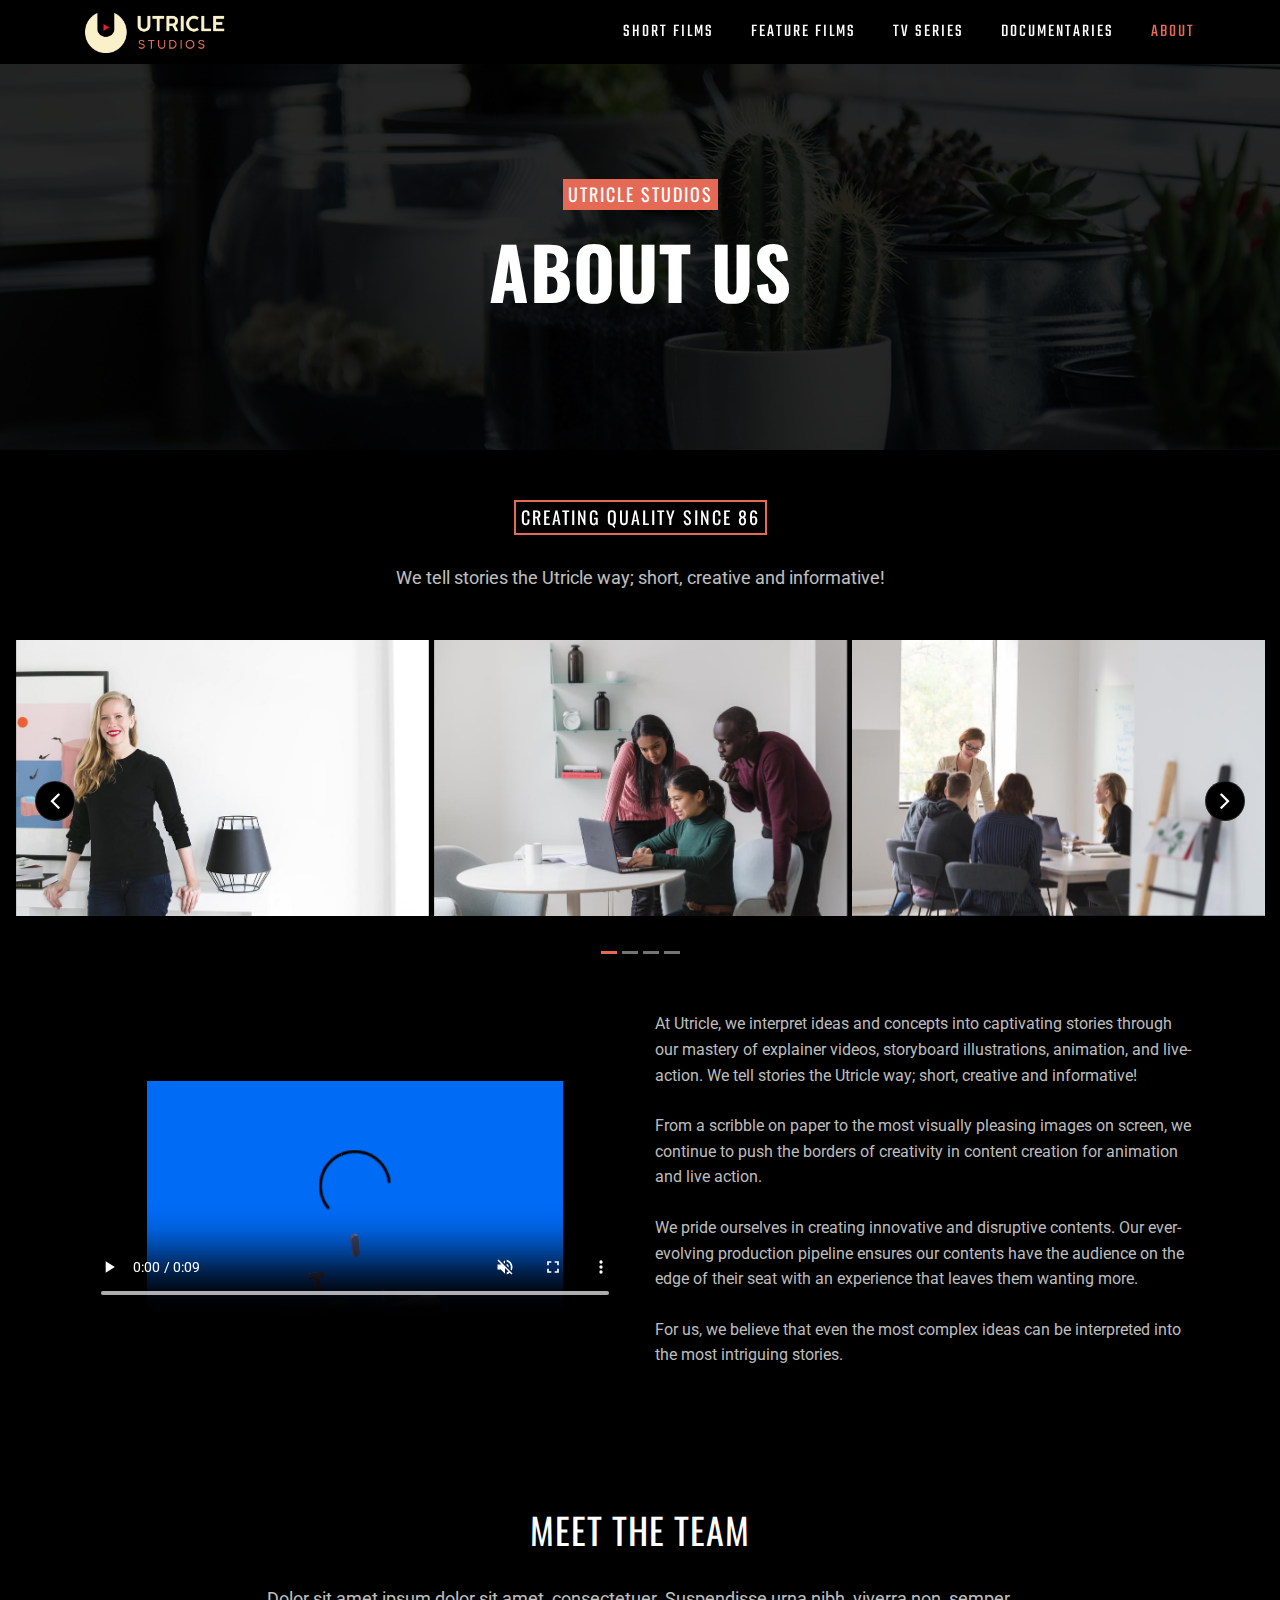
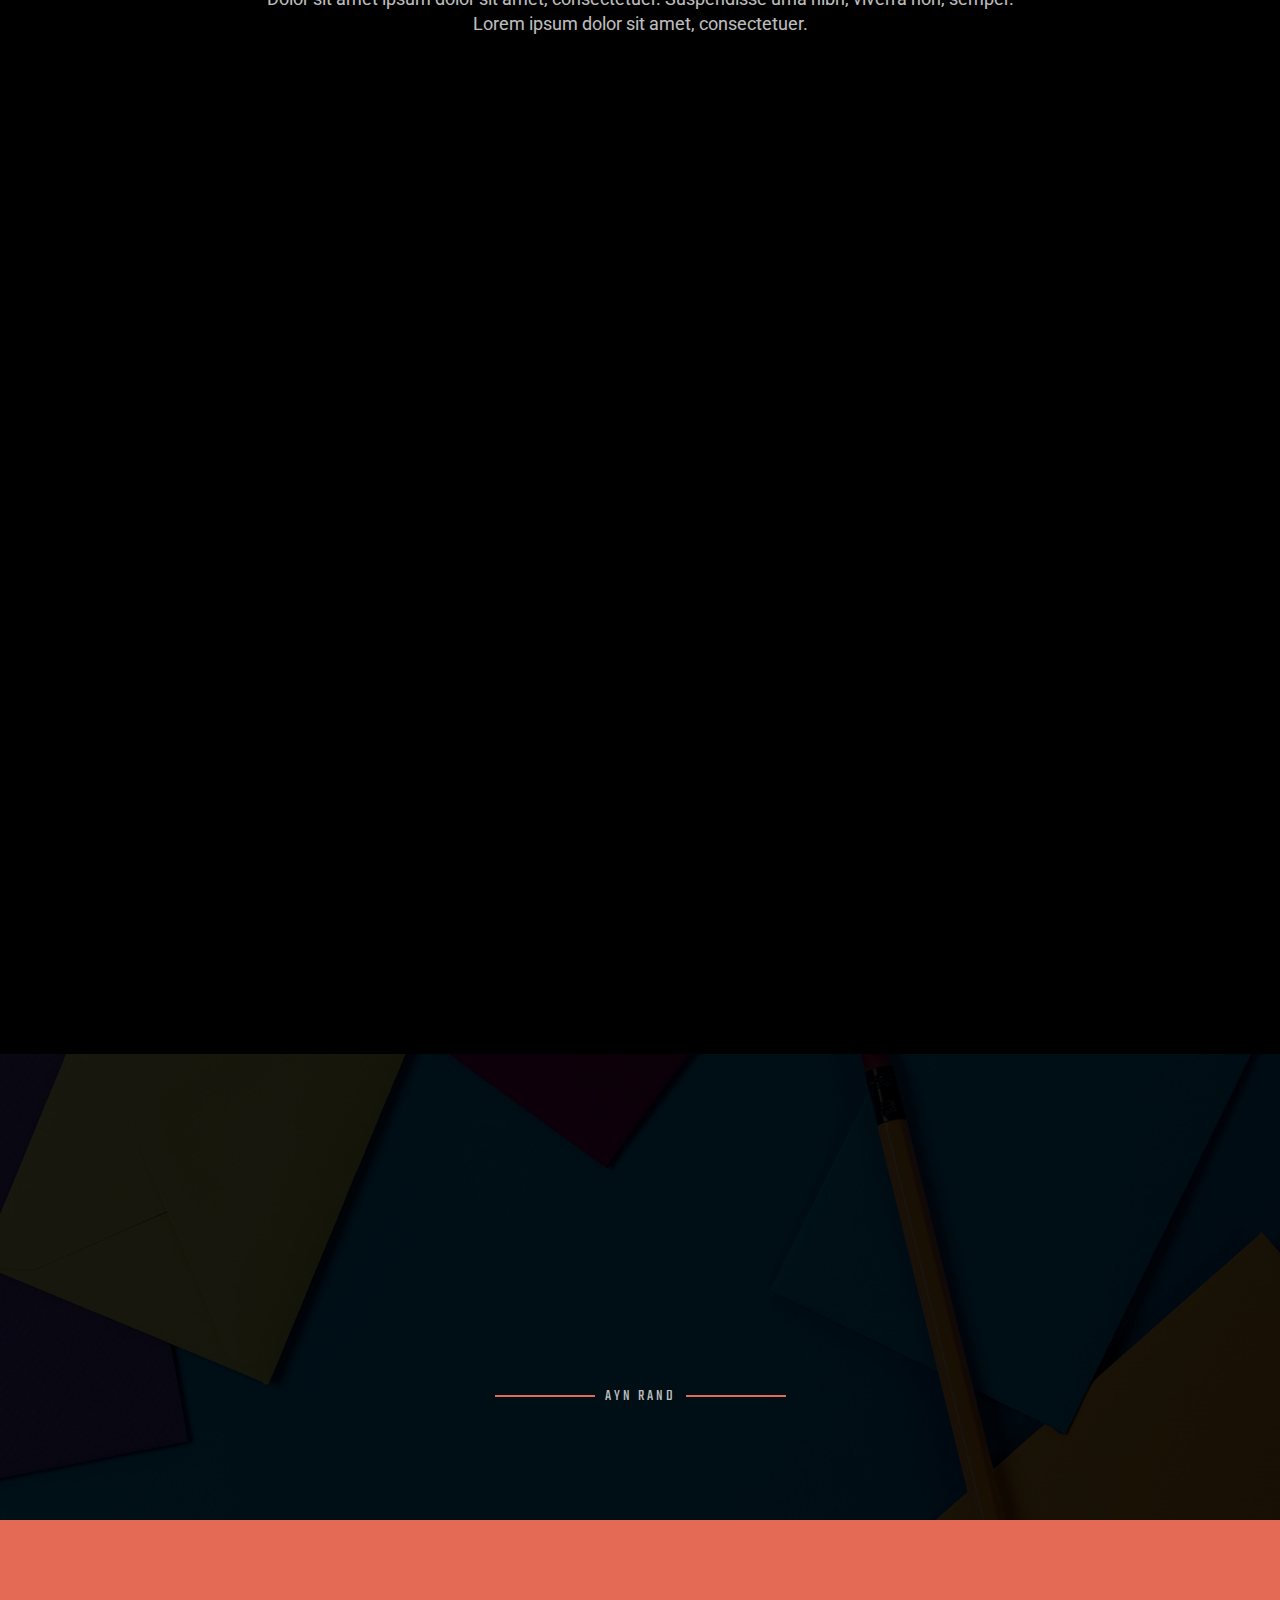
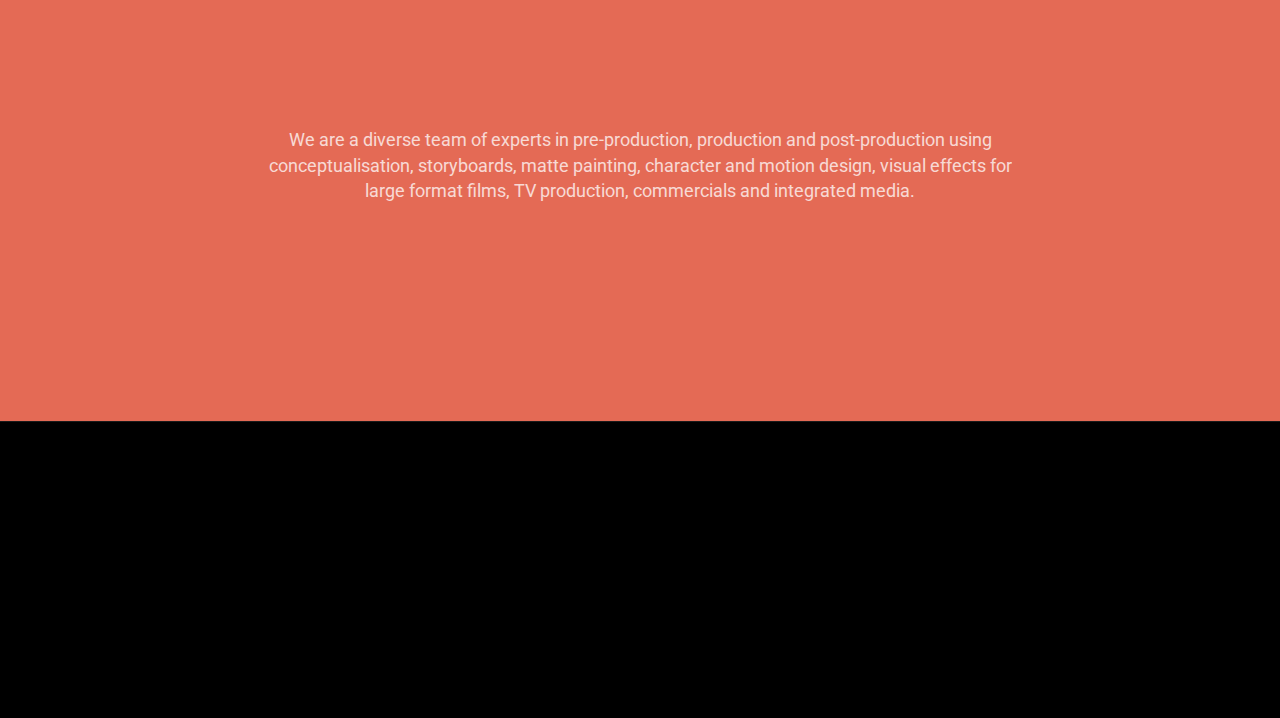
==== about.html @ 9102f941 "first commit" ====
<!DOCTYPE html>
<html lang="en-US">


<head>
<meta charset="utf-8">
<meta http-equiv="X-UA-Compatible" content="IE=edge">
<meta name="viewport" content="width=device-width, initial-scale=1.0, maximum-scale=1">
<!-- Website Title
    ======================================= -->
<title>Utricle - Animation Studios</title>
<meta name="description" content="Premium HTML5 template by Go Themes."/>
<meta name="keywords" content=""/>
<meta name="author" content="humans.html">
<link rel="shortcut icon" href="favicon.html" type="image/x-icon"/>
<!-- Noyre Fonts -->
<link href="https://fonts.googleapis.com/css?family=Roboto|Oswald:300,400,700|Teko:400,600" rel="stylesheet">
<!-- Noyre CSS -->
<link rel="stylesheet" href="bootstrap/css/bootstrap.min.css">
<link rel="stylesheet" href="assets/css/gt.min.css">
<link rel="stylesheet" href="assets/css/site.min.css">
<link rel="stylesheet" href="assets/css/responsive.min.css">
<link id="color-scheme" rel="stylesheet" href="assets/css/color-pink.css">
<link rel="stylesheet" href="assets/css/font-awesome.min.css">
<link rel="stylesheet" href="css/stylee.css">
<!-- Global site tag (gtag.js) - Google Analytics -->
<script async src="https://www.googletagmanager.com/gtag/js?id=UA-134253359-1"></script>
<script>
  window.dataLayer = window.dataLayer || [];
  function gtag(){dataLayer.push(arguments);}
  gtag('js', new Date());

  gtag('config', 'UA-134253359-1');
</script>
</head>
<body>
<!-- Page Wrapper
    ======================================= -->
<div id="page" class="site">
    <!-- Site Header
        ======================================= -->
    <header id="masthead" class="site-header">
    <div class="container header-container">
        <!-- LOGO -->
        <div class="site-branding">
            <a href="index.html" rel="home">
            <img src="assets/img/light_mainlogo.png" alt="logo">
            </a>
        </div>
        <!-- MAIN NAVIGATION
                ======================================= -->
                <nav id="site-navigation" class="main-navigation">
                    <ul id="primary-menu" class="menu alt-font">
                        <li class="has-children">
                        <a href="#" class="on-page"><span data-background-text="Short films">Short films</span></a>
                            <ul>
                                <li><a href="explainers.html">Explainers</a></li>
                                <li><a href="campaigns.html">Campaigns</a></li>
                            </ul>
                        </li>
                        <li class="has-children">
                            <a href="#" class="on-page"><span data-background-text="Feature films">Feature films</span></a>
                            <ul>
                                <li><a href="gammy.html">Gammy</a></li>
                            </ul>
                        </li>
                        <li class="has-children">
                            <a href="#" class="on-page"><span data-background-text="Tv series">Tv series</span></a>
                            <ul>
                                <li><a href="cluckstars.html">Cluckstars</a></li>
                                <li><a href="bubblies.html">Bubblies</a></li>
                            </ul>
                        </li>
                        <li class="has-children">
                            <a href="#" class="on-page"><span data-background-text="Documentaries">Documentaries</span></a>
                            <ul>
                                <li><a href="asiwaju.html">Asiwaju</a></li>
                            </ul>
                        </li>
                        <li class="active">
                        <a href="about.html"><span data-background-text="ABOUT">About</span></a>
                        </li>
                    </ul>
                </nav>
        <!-- mobile navigation -->
        <nav id="mobile-navigation" class="alt-font">
        </nav>
    </div>
    <!-- header-container -->
    </header>
    <!-- On Page Content
        ======================================= -->
    <div id="content" class="site-content">
        <div id="blog" class="site-page">
            <!--PAGE HEADER
                ======================================= -->
            <header id="page-header" class="image-bg d-flex" style="background-image:url(preview/blog-header.jpg)">
            <div class="container align-self-center dark-bg">
                <div class="section-title text-center">
                    <h5 class="sub-title uppercase dark-fill primary-el-bg" data-aos="fade-down" data-aos-delay="100">UTRICLE STUDIOS</h5>
                    <h2 class="title uppercase font-weight-700" data-aos="fade-in">About Us</h2>
                    <!-- <p data-aos="fade-up" data-aos-delay="200">
                         Dolor sit amet ipsum dolor sit amet, consectetuer. Suspendisse urna nibh, viverra non, semper. Lorem ipsum dolor sit amet, consectetuer.
                    </p> -->
                </div>
            </div>
            <div class="image-overlay" style="background-color:rgba(0,0,0,0.85)">
            </div>
            </header>
            <!-- Container Content
                ======================================= -->
            <!-- About section -->
            <div id="about" class="page-section black-bg dark-bg p-medium">
                <div class="container">
                    <!-- section title -->
                    <div class="section-title text-center">
                        <h5 class="sub-title uppercase primary-outline" data-aos="fade-in-down">Creating Quality since 86</h5>
                        <p>
                            We tell stories the Utricle way; short, creative and informative!

                        </p>
                    </div>
                    <div class="xs-clear-10 xl-clear-25">
                    </div>
                </div>
                <div class="container container-lg">
                    <!-- carousel -->
                    <div class="gt-gallery-carousel gt-carousel centered-carousel owl-carousel" data-aos="fade-in">
                        <div class="gt-carousel-entry">
                            <img src="preview/home-c-1.jpg" alt="demo image">
                        </div>
                        <div class="gt-carousel-entry">
                            <img src="preview/home-c-2.jpg" alt="demo image">
                        </div>
                        <div class="gt-carousel-entry">
                            <img src="preview/home-c-3.jpg" alt="demo image">
                        </div>
                        <div class="gt-carousel-entry">
                            <img src="preview/home-c-4.jpg" alt="demo image">
                        </div>
                    </div>
                    <div class="xs-clear-50">
                    </div>
                </div>
                <div class="container">
                    <div class="row">
                        <!-- text block -->
                        <div class="col-lg-6">
                            <!-- <h3 class="block-title uppercase">Technologies</h3> -->
                            <div class="entry-format" data-aos="fade-up">
                                <div class="embed-responsive embed-responsive-16by9">
                                    <video class="video-fluid z-depth-1" style="padding-top: 70px" autoplay loop controls muted>
                                        <source src="utricle.mp4" type="video/mp4" />
                                </video>
                                </div>
                            </div>
                        </div>
                        <div class="col-lg-6">
                            <!-- <h3 class="block-title uppercase">Our Mission</h3> -->
                            <p>
                                At Utricle, we interpret ideas and concepts into captivating stories through our mastery of explainer videos, storyboard illustrations, animation, and live-action. We tell stories the Utricle way; short, creative and informative!
                            </p>
                            <p>
                                From a scribble on paper to the most visually pleasing images on screen, we continue to push the borders of creativity in content creation for animation and live action. 

                            </p>
                            <p>
                                We pride ourselves in creating innovative and disruptive contents. Our ever-evolving production pipeline ensures our contents have the audience on the edge of their seat with an experience that leaves them wanting more. 

                            </p>
                            <p>
                                For us, we believe that even the most complex ideas can be interpreted into the most intriguing stories. 

                            </p>
                        </div>
                        
                        
                    </div>
                    <div class="xs-clear-50 md-clear-100">
                    </div>
                    <!-- section title -->
                    <div class="section-title text-center">
                        <h2 class="title uppercase font-weight-400 display-3">Meet The Team</h2>
                        <p>
                            Dolor sit amet ipsum dolor sit amet, consectetuer. Suspendisse urna nibh, viverra non, semper. Lorem ipsum dolor sit amet, consectetuer.
                        </p>
                    </div>
                    <div class="xs-clear-10 xl-clear-25">
                    </div>
                    <div class="row">
                        <div class="col-lg-10 offset-lg-1">
                            <div class="row">
                                <!-- team member -->
                                <div class="col-md-6" data-aos="fade-in">
                                    <div class="team-block style-a">
                                        <div class="team-img">
                                            <img src="preview/01w-l.jpg" alt="person">
                                        </div>
                                        <div class="team-meta">
                                            <h4 class="name uppercase">Danielle Bowman</h4>
                                            <h6 class="role uppercase font-weight-300">Founder / CEO</h6>
                                            <p class="element-text">
                                                Lorem ipsum ut tempor magna nostrud eu dolor tempor occaecat officia cupidatat et aliqua laborum sit tempor duis officia do sunt.
                                            </p>
                                            <ul class="icon-list">
                                                <li><a href="#" class="gt-btn"><i class="fa fa-facebook"></i></a></li>
                                                <li><a href="#" class="gt-btn"><i class="fa fa-twitter"></i></a></li>
                                                <li><a href="#" class="gt-btn"><i class="fa fa-linkedin"></i></a></li>
                                            </ul>
                                        </div>
                                    </div>
                                    <div class="xs-clear-25">
                                    </div>
                                </div>
                                <!-- team member -->
                                <div class="col-md-6" data-aos="fade-in" data-aos-delay="100">
                                    <div class="team-block style-a">
                                        <div class="team-img">
                                            <img src="preview/02m-l.jpg" alt="person">
                                        </div>
                                        <div class="team-meta">
                                            <h4 class="name uppercase">Garrett Appleton</h4>
                                            <h6 class="role uppercase font-weight-300">Co-Founder / CEO</h6>
                                            <p class="element-text">
                                                Lorem ipsum ut tempor magna nostrud eu dolor tempor occaecat officia cupidatat et aliqua laborum sit tempor duis officia do sunt.
                                            </p>
                                            <ul class="icon-list">
                                                <li><a href="#" class="gt-btn"><i class="fa fa-facebook"></i></a></li>
                                                <li><a href="#" class="gt-btn"><i class="fa fa-twitter"></i></a></li>
                                                <li><a href="#" class="gt-btn"><i class="fa fa-linkedin"></i></a></li>
                                            </ul>
                                        </div>
                                    </div>
                                    <div class="xs-clear-25">
                                    </div>
                                </div>
                                <!-- team member -->
                                <div class="col-md-6" data-aos="fade-in">
                                    <div class="team-block style-a">
                                        <div class="team-img">
                                            <img src="preview/09w-l.jpg" alt="person">
                                        </div>
                                        <div class="team-meta">
                                            <h4 class="name uppercase">Aniyah Cole</h4>
                                            <h6 class="role uppercase font-weight-300">Co-Founder / CEO</h6>
                                            <p class="element-text">
                                                Lorem ipsum ut tempor magna nostrud eu dolor tempor occaecat officia cupidatat et aliqua laborum sit tempor duis officia do sunt.
                                            </p>
                                            <ul class="icon-list">
                                                <li><a href="#" class="gt-btn"><i class="fa fa-facebook"></i></a></li>
                                                <li><a href="#" class="gt-btn"><i class="fa fa-pinterest"></i></a></li>
                                            </ul>
                                        </div>
                                    </div>
                                    <div class="xs-clear-25 md-clear-0">
                                    </div>
                                </div>
                                <!-- team member -->
                                <div class="col-md-6" data-aos="fade-in" data-aos-delay="100">
                                    <div class="team-block style-a">
                                        <div class="team-img">
                                            <img src="preview/14m-l.jpg" alt="person">
                                        </div>
                                        <div class="team-meta">
                                            <h4 class="name uppercase">Faris Trejo</h4>
                                            <h6 class="role uppercase font-weight-300">Co-Founder / CEO</h6>
                                            <p class="element-text">
                                                Lorem ipsum ut tempor magna nostrud eu dolor tempor occaecat officia cupidatat et aliqua laborum sit tempor duis officia do sunt.
                                            </p>
                                            <ul class="icon-list">
                                                <li><a href="#" class="gt-btn"><i class="fa fa-facebook"></i></a></li>
                                                <li><a href="#" class="gt-btn"><i class="fa fa-twitter"></i></a></li>
                                                <li><a href="#" class="gt-btn"><i class="fa fa-instagram"></i></a></li>
                                            </ul>
                                        </div>
                                    </div>
                                </div>
                            </div>
                        </div>
                    </div>
                </div>
            </div>    
            <!-- image background section -->
            <div class="image-bg dark-bg">
                <div class="page-section p-large">
                    <div class="container">
                        <blockquote class="large-quote text-center">
                            <p class="heading-font uppercase font-weight-700" data-aos="fade-in">
                                A creative man is motivated by the desire to achieve not by the desire to beat others.
                            </p>
                            <cite class="alt-font uppercase">Ayn Rand</cite>
                        </blockquote>
                    </div>
                </div>
                <!-- background image -->
                <div class="bg-image animate-filters" style="background-image:url(preview/index-alt-display-2.jpg);">
                </div>
                <!-- gradient overlay -->
                <div class="image-overlay" style="background-color:rgba(0,0,0,0.9)">
                </div>
            </div>        
            
            <!-- call to action / contact form modal button -->
            <div id="contact" class="page-section primary-bg dark-bg p-large">
                <div class="container">
                    <div class="section-title text-center">
                        <h2 class="title uppercase font-weight-400 display-2" data-aos="fade-in">Lets talk about your project</h2>
                        <p>
                            We are a diverse team of experts in pre-production, production and post-production using conceptualisation, storyboards, matte painting, character and motion design, visual effects for large format films, TV production, commercials and integrated media.
                        </p>
                    </div>
                    <div class="xs-clear-10">
                    </div>
                    <div class="text-center" data-aos="fade-in">
                        <a href="#" class="open-contact gt-btn white-btn btn-lg alt-font uppercase">Contact Us</a>
                    </div>
                </div>
            </div>
            <!-- END PAGE SECTIONS -->
        </div>
        <!-- .site-page End -->
    </div>
    <!-- #content End -->
    <!-- Page Footer
        ======================================= -->
        <footer class="site-footer black-bg dark-bg">
            <div class="container container-lg" data-aos="fade-in" data-aos-delay="100">
                <div class="widget">
                    <!-- contact info -->
                    <div class="contact-info text-center alt-font uppercase">
                        <a href="mailto:hello@domain.com"><span class="heading-font">Email Us</span>info@utriclestudios.com</a>
                        <a href="tel:123456789"><span class="heading-font">Call Us</span>+234 704 000 6622 </a>
                    </div>
                </div>
                <div class="xs-clear-50">
                </div>
                <div class="widget">
                    <!-- social profile links -->
                    <div class="site-social text-center alt-font uppercase">
                        <a href="https://web.facebook.com/Utricle-Studios-108619550475894/">
                        <span class="front">Facebook</span>
                        <span class="back"><span>Facebook</span></span>
                        </a>
                        <a href="https://twitter.com/utricle_studios">
                        <span class="front">Twitter</span>
                        <span class="back"><span>Twitter</span></span>
                        </a>
                        <a href="https://www.instagram.com/utricle_studios">
                        <span class="front">Instagram</span>
                        <span class="back"><span>Instagram</span></span>
                        </a>
                    </div>
                </div>
                <div class="xs-clear-50">
                </div>
                <div id="colophon">
                    <div class="text-center">
                        <!-- Site Copyright
                                    ======================================= -->
                        <p class="site-info">
                            Utricle Studios © 2019. All rights reserved.
                        </p>
                    </div>
                </div>
            </div>
        </footer>
</div>
<!-- End Page Wrapper
    ======================================= -->
<!-- Page Extras
    ======================================= -->
<!-- contact form container -->
<div id="contact-modal">
    <div class="contact-content black-bg dark-bg">
        <h3 class="uppercase">Write to us</h3>
        <p>
            Lorem ipsum culpa ullamco nostrud veniam irure adipisicing ut aliquip consectetur ut in quis ut sed. Dolor proident consectetur esse amet consequat excepteur laboris qui cillum.
        </p>
        <form id="contact-form" class="gt-form" method="POST" action="http://gothemes.net/html/noire/includes/sendmail.php" novalidate="novalidate">
            <div class="form-row">
                <div class="col-sm-6">
                    <div class="form-group">
                        <label class="heading-font" for="name">Your Name:</label>
                        <input type="text" class="form-control" name="name" id="name" required="">
                    </div>
                </div>
                <div class="col-sm-6">
                    <div class="form-group">
                        <label class="heading-font" for="email">Your Email:</label>
                        <input type="email" class="form-control" name="email" id="email" required="">
                    </div>
                </div>
            </div>
            <div class="form-row">
                <div class="col-sm-6">
                    <div class="form-group">
                        <label class="heading-font" for="phone">Phone Number:</label>
                        <input type="text" class="form-control" name="phone" id="phone">
                    </div>
                </div>
                <div class="col-sm-6">
                    <div class="form-group">
                        <label class="heading-font" for="subject">Subject:</label>
                        <input type="text" class="form-control" name="subject" id="subject" required="">
                    </div>
                </div>
            </div>
            <div class="form-group">
                <label class="heading-font" for="message">Your Message:</label>
                <textarea class="form-control" rows="6" name="message" id="message" required=""></textarea>
            </div>
            <div class="form-group">
                <!-- submit button -->
                <button value="SUBMIT FORM" id="submit" name="submit" type="submit" class="gt-btn primary-btn uppercase alt-font"><span class="btn-text">Submit form</span></button>
            </div>
        </form>
        <!-- close btn -->
        <a id="close-contact" class="gt-btn" href="#">
        <i class="fa fa-remove"></i>
        </a>
    </div>
</div>
<!-- Page Scripts
    ======================================= -->
<script src="assets/js/jquery-3.3.1.min.js"></script>
<script src="bootstrap/js/bootstrap.min.js"></script>
<script src="assets/js/plugins.js"></script>
<script src="assets/js/site.js"></script>
<script type="text/javascript" src="js/main.js"></script>
<script src="compiled/base.min.js"></script>
</body>

</html>
---- assets/css/gt.min.css ----
.xs-font-52,.xs-font-56,.xs-font-60,.xs-font-64,.xs-font-68,.xs-font-72,.xs-font-76{line-height:1}img{-ms-interpolation-mode:bicubic}embed,img,object{max-width:100%;height:auto}.gt-grid{list-style:none;padding:0;margin-right:-1%;margin-left:-1%}.gt-grid:after{content:'';clear:both;display:table}.lg-grid-cols-1>li,.lg-grid-cols-2>li,.lg-grid-cols-3>li,.lg-grid-cols-4>li,.lg-grid-cols-5>li,.lg-grid-cols-6>li,.md-grid-cols-1>li,.md-grid-cols-2>li,.md-grid-cols-3>li,.md-grid-cols-4>li,.md-grid-cols-5>li,.md-grid-cols-6>li,.sm-grid-cols-1>li,.sm-grid-cols-2>li,.sm-grid-cols-3>li,.sm-grid-cols-4>li,.sm-grid-cols-5>li,.sm-grid-cols-6>li,.xl-grid-cols-1>li,.xl-grid-cols-2>li,.xl-grid-cols-3>li,.xl-grid-cols-4>li,.xl-grid-cols-5>li,.xl-grid-cols-6>li,.xs-grid-cols-1>li,.xs-grid-cols-2>li,.xs-grid-cols-3>li,.xs-grid-cols-4>li,.xs-grid-cols-5>li,.xs-grid-cols-6>li{position:relative;min-height:1px;margin-right:1%;margin-left:1%;margin-bottom:2%;float:left}.gt-grid.gutter-xs{margin-left:-.25%;margin-right:-.25%}.gt-grid.gutter-xs>li{margin-right:.25%;margin-left:.25%;margin-bottom:.5%}.gt-grid.gutter-sm{margin-left:-.5%;margin-right:-.5%}.gt-grid.gutter-sm>li{margin-right:.5%;margin-left:.5%;margin-bottom:1%}.gt-grid.gutter-lg{margin-left:-1.5%;margin-right:-1.5%}.gt-grid.gutter-lg>li{margin-right:1.5%;margin-left:1.5%;margin-bottom:3%}.gt-grid.gutter-xl{margin-left:-2%;margin-right:-2%}.gt-grid.gutter-xl>li{margin-right:2%;margin-left:2%;margin-bottom:4%}.gt-grid.gutter-0,.gt-grid.gutter-0>li{margin-right:0;margin-left:0;margin-bottom:0}.container-fluid .gt-grid.gutter-0{margin-left:-15px;margin-right:-15px}.gt-grid.xs-grid-cols-1>li{width:calc(100% - 2%)}.gt-grid.xs-grid-cols-2>li{width:calc(50% - 2%)}.gt-grid.xs-grid-cols-3>li{width:calc(33.33333333% - 2%)}.gt-grid.xs-grid-cols-4>li{width:calc(25% - 2%)}.gt-grid.xs-grid-cols-5>li{width:calc(20% - 2%)}.gt-grid.xs-grid-cols-6>li{width:calc(16.66666667% - 2%)}.gt-grid.xs-grid-cols-1.gutter-xs>li{width:calc(100% - .5%)}.gt-grid.xs-grid-cols-2.gutter-xs>li{width:calc(50% - .5%)}.gt-grid.xs-grid-cols-3.gutter-xs>li{width:calc(33.33333333% - .5%)}.gt-grid.xs-grid-cols-4.gutter-xs>li{width:calc(25% - .5%)}.gt-grid.xs-grid-cols-5.gutter-xs>li{width:calc(20% - .5%)}.gt-grid.xs-grid-cols-6.gutter-xs>li{width:calc(16.66666667% - .5%)}.gt-grid.xs-grid-cols-1.gutter-sm>li{width:calc(100% - 1%)}.gt-grid.xs-grid-cols-2.gutter-sm>li{width:calc(50% - 1%)}.gt-grid.xs-grid-cols-3.gutter-sm>li{width:calc(33.33333333% - 1%)}.gt-grid.xs-grid-cols-4.gutter-sm>li{width:calc(25% - 1%)}.gt-grid.xs-grid-cols-5.gutter-sm>li{width:calc(20% - 1%)}.gt-grid.xs-grid-cols-6.gutter-sm>li{width:calc(16.66666667% - 1%)}.gt-grid.xs-grid-cols-1.gutter-lg>li{width:calc(100% - 3%)}.gt-grid.xs-grid-cols-2.gutter-lg>li{width:calc(50% - 3%)}.gt-grid.xs-grid-cols-3.gutter-lg>li{width:calc(33.33333333% - 3%)}.gt-grid.xs-grid-cols-4.gutter-lg>li{width:calc(25% - 3%)}.gt-grid.xs-grid-cols-5.gutter-lg>li{width:calc(20% - 3%)}.gt-grid.xs-grid-cols-6.gutter-lg>li{width:calc(16.66666667% - 3%)}.gt-grid.xs-grid-cols-1.gutter-xl>li{width:calc(100% - 4%)}.gt-grid.xs-grid-cols-2.gutter-xl>li{width:calc(50% - 4%)}.gt-grid.xs-grid-cols-3.gutter-xl>li{width:calc(33.33333333% - 4%)}.gt-grid.xs-grid-cols-4.gutter-xl>li{width:calc(25% - 4%)}.gt-grid.xs-grid-cols-5.gutter-xl>li{width:calc(20% - 4%)}.gt-grid.xs-grid-cols-6.gutter-xl>li{width:calc(16.66666667% - 4%)}.gt-grid.xs-grid-cols-1.gutter-0>li{width:100%}.gt-grid.xs-grid-cols-2.gutter-0>li{width:50%}.gt-grid.xs-grid-cols-3.gutter-0>li{width:33.33333333%}.gt-grid.xs-grid-cols-4.gutter-0>li{width:25%}.gt-grid.xs-grid-cols-5.gutter-0>li{width:20%}.gt-grid.xs-grid-cols-6.gutter-0>li{width:16.66666667%}.gt-grid.flex-grid{display:flex;flex-flow:row wrap;justify-content:flex-start;align-content:flex-start;align-items:flex-start;align-items:stretch}.gt-grid.flex-grid.eq-height{align-items:stretch}.gt-grid.flex-grid>li{flex:0 1 auto;align-self:auto;float:none}.clear,.lg-clear-0,.lg-clear-10,.lg-clear-100,.lg-clear-125,.lg-clear-150,.lg-clear-200,.lg-clear-25,.lg-clear-50,.lg-clear-75,.md-clear-0,.md-clear-10,.md-clear-100,.md-clear-125,.md-clear-150,.md-clear-200,.md-clear-25,.md-clear-50,.md-clear-75,.sm-clear-0,.sm-clear-10,.sm-clear-100,.sm-clear-125,.sm-clear-150,.sm-clear-200,.sm-clear-25,.sm-clear-50,.sm-clear-75,.xs-clear-0,.xs-clear-10,.xs-clear-100,.xs-clear-125,.xs-clear-150,.xs-clear-200,.xs-clear-25,.xs-clear-50,.xs-clear-75{clear:both;display:block;width:100%}.clear:after,.lg-clear-0:after,.lg-clear-100:after,.lg-clear-10:after,.lg-clear-125:after,.lg-clear-150:after,.lg-clear-200:after,.lg-clear-25:after,.lg-clear-50:after,.lg-clear-75:after,.md-clear-0:after,.md-clear-100:after,.md-clear-10:after,.md-clear-125:after,.md-clear-150:after,.md-clear-200:after,.md-clear-25:after,.md-clear-50:after,.md-clear-75:after,.sm-clear-0:after,.sm-clear-100:after,.sm-clear-10:after,.sm-clear-125:after,.sm-clear-150:after,.sm-clear-200:after,.sm-clear-25:after,.sm-clear-50:after,.sm-clear-75:after,.xs-clear-0:after,.xs-clear-100:after,.xs-clear-10:after,.xs-clear-125:after,.xs-clear-150:after,.xs-clear-200:after,.xs-clear-25:after,.xs-clear-50:after,.xs-clear-75:after{display:table;content:" ";clear:both}.xs-clear-0{height:0}.xs-clear-10{height:10px}.xs-clear-25{height:25px}.xs-clear-50{height:50px}.xs-clear-75{height:75px}.xs-clear-100{height:100px}.xs-clear-125{height:125px}.xs-clear-150{height:150px}.xs-clear-200{height:200px}.xs-ypad-0{padding-top:0;padding-bottom:0}.xs-xpad-15{padding-left:15px;padding-right:15px}.xs-ypad-25{padding-top:25px;padding-bottom:25px}.xs-ypad-50{padding-top:50px;padding-bottom:50px}.xs-ypad-75{padding-top:75px;padding-bottom:75px}.xs-ypad-100{padding-top:100px;padding-bottom:100px}.xs-ypad-125{padding-top:125px;padding-bottom:125px}.xs-ypad-150{padding-top:150px;padding-bottom:150px}.xs-ypad-200{padding-top:200px;padding-bottom:200px}.xs-ypad-300{padding-top:300px;padding-bottom:300px}.xs-xpad-0{padding-left:0;padding-right:0}.xs-xpad-25{padding-left:25px;padding-right:25px}.xs-xpad-50{padding-left:50px;padding-right:50px}.xs-xpad-75{padding-left:75px;padding-right:75px}.xs-xpad-100{padding-left:100px;padding-right:100px}.xs-xpad-125{padding-left:125px;padding-right:125px}.xs-xpad-150{padding-left:150px;padding-right:150px}.xs-xpad-200{padding-left:200px;padding-right:200px}.xs-xpad-300{padding-left:300px;padding-right:300px}.no-pad{padding:0}.no-top-padding{padding-top:1px!important;margin-top:-1px!important}.no-bottom-padding{padding-bottom:0!important}.xs-bg-position.bg-left-top{background-position:left top}.xs-bg-position.bg-left-center{background-position:left center}.xs-bg-position.bg-left-bottom{background-position:left bottom}.xs-bg-position.bg-right-top{background-position:right top}.xs-bg-position.bg-right-center{background-position:right center}.xs-bg-position.bg-right-bottom{background-position:right bottom}.xs-bg-position.bg-center-top{background-position:center top}.xs-bg-position.bg-center-center{background-position:center}.xs-bg-position.bg-center-bottom{background-position:center bottom}.xs-bg-size.bg-size-contain{background-size:contain}.xs-bg-size.bg-size-auto{background-size:auto}.xs-bg-size.bg-size-cover{background-size:cover}.xs-bg-size.bg-size-100{background-size:100%}.bg-repeat-xy{background-repeat:repeat}.bg-repeat-x{background-repeat:repeat-x}.bg-repeat-y{background-repeat:repeat-y}.xs-font-76{font-size:76px}.xs-font-72{font-size:72px}.xs-font-68{font-size:68px}.xs-font-64{font-size:64px}.xs-font-60{font-size:58px}.xs-font-56{font-size:56px}.xs-font-52{font-size:52px}.xs-font-48{font-size:48px;line-height:1.2}.xs-font-44{font-size:44px;line-height:1.2}.xs-font-40{font-size:40px;line-height:1.2}.xs-font-36{font-size:36px;line-height:1.25}.xs-font-32{font-size:32px;line-height:1.25}.xs-font-30{font-size:30px;line-height:1.25}.xs-font-28{font-size:28px;line-height:1.3}.xs-font-26{font-size:26px;line-height:1.3}.xs-font-24{font-size:24px;line-height:1.35}.xs-font-22{font-size:22px;line-height:1.35}.xs-font-20{font-size:20px;line-height:1.4}.xs-font-18{font-size:18px;line-height:1.5}.xs-font-13,.xs-font-14,.xs-font-15,.xs-font-16{line-height:1.6}.xs-font-16{font-size:16px}.xs-font-15{font-size:15px}.xs-font-14{font-size:14px}.xs-font-13{font-size:13px;letter-spacing:.025em}.xs-font-12{font-size:12px;line-height:1.8;letter-spacing:.03em}@media only screen and (min-width :576px){.sm-font-52,.sm-font-56,.sm-font-60,.sm-font-64,.sm-font-68,.sm-font-72,.sm-font-76{line-height:1}.sm-clear-0{height:0}.sm-clear-10{height:10px}.sm-clear-25{height:25px}.sm-clear-50{height:50px}.sm-clear-75{height:75px}.sm-clear-100{height:100px}.sm-clear-125{height:125px}.sm-clear-150{height:150px}.sm-clear-200{height:200px}.sm-ypad-0{padding-top:0;padding-bottom:0}.sm-ypad-25{padding-top:25px;padding-bottom:25px}.sm-ypad-50{padding-top:50px;padding-bottom:50px}.sm-ypad-75{padding-top:75px;padding-bottom:75px}.sm-ypad-100{padding-top:100px;padding-bottom:100px}.sm-ypad-125{padding-top:125px;padding-bottom:125px}.sm-ypad-150{padding-top:150px;padding-bottom:150px}.sm-ypad-200{padding-top:200px;padding-bottom:200px}.sm-ypad-300{padding-top:300px;padding-bottom:300px}.sm-xpad-0{padding-left:0;padding-right:0}.sm-xpad-15{padding-left:15px;padding-right:15px}.sm-xpad-25{padding-left:25px;padding-right:25px}.sm-xpad-50{padding-left:50px;padding-right:50px}.sm-xpad-75{padding-left:75px;padding-right:75px}.sm-xpad-100{padding-left:100px;padding-right:100px}.sm-xpad-125{padding-left:125px;padding-right:125px}.sm-xpad-150{padding-left:150px;padding-right:150px}.sm-xpad-200{padding-left:200px;padding-right:200px}.sm-xpad-300{padding-left:300px;padding-right:300px}.sm-bg-position.bg-left-top{background-position:left top}.sm-bg-position.bg-left-center{background-position:left center}.sm-bg-position.bg-left-bottom{background-position:left bottom}.sm-bg-position.bg-right-top{background-position:right top}.sm-bg-position.bg-right-center{background-position:right center}.sm-bg-position.bg-right-bottom{background-position:right bottom}.sm-bg-position.bg-center-top{background-position:center top}.sm-bg-position.bg-center-center{background-position:center}.sm-bg-position.bg-center-bottom{background-position:center bottom}.sm-bg-size.bg-size-contain{background-size:contain}.sm-bg-size.bg-size-auto{background-size:auto}.sm-bg-size.bg-size-cover{background-size:cover}.sm-bg-size.bg-size-100{background-size:100%}.sm-font-76{font-size:76px}.sm-font-72{font-size:72px}.sm-font-68{font-size:68px}.sm-font-64{font-size:64px}.sm-font-60{font-size:58px}.sm-font-56{font-size:56px}.sm-font-52{font-size:52px}.sm-font-48{font-size:48px;line-height:1.2}.sm-font-44{font-size:44px;line-height:1.2}.sm-font-40{font-size:40px;line-height:1.2}.sm-font-36{font-size:36px;line-height:1.25}.sm-font-32{font-size:32px;line-height:1.25}.sm-font-30{font-size:30px;line-height:1.25}.sm-font-28{font-size:28px;line-height:1.3}.sm-font-26{font-size:26px;line-height:1.3}.sm-font-24{font-size:24px;line-height:1.35}.sm-font-22{font-size:22px;line-height:1.35}.sm-font-20{font-size:20px;line-height:1.4}.sm-font-18{font-size:18px;line-height:1.5}.sm-font-13,.sm-font-14,.sm-font-15,.sm-font-16{line-height:1.6}.sm-font-16{font-size:16px}.sm-font-15{font-size:15px}.sm-font-14{font-size:14px}.sm-font-13{font-size:13px;letter-spacing:.025em}.sm-font-12{font-size:12px;line-height:1.8;letter-spacing:.03em}.gt-grid.sm-grid-cols-1>li{width:calc(100% - 2%)}.gt-grid.sm-grid-cols-2>li{width:calc(50% - 2%)}.gt-grid.sm-grid-cols-3>li{width:calc(33.33333333% - 2%)}.gt-grid.sm-grid-cols-4>li{width:calc(25% - 2%)}.gt-grid.sm-grid-cols-5>li{width:calc(20% - 2%)}.gt-grid.sm-grid-cols-6>li{width:calc(16.66666667% - 2%)}.gt-grid.sm-grid-cols-1.gutter-xs>li{width:calc(100% - .5%)}.gt-grid.sm-grid-cols-2.gutter-xs>li{width:calc(50% - .5%)}.gt-grid.sm-grid-cols-3.gutter-xs>li{width:calc(33.33333333% - .5%)}.gt-grid.sm-grid-cols-4.gutter-xs>li{width:calc(25% - .5%)}.gt-grid.sm-grid-cols-5.gutter-xs>li{width:calc(20% - .5%)}.gt-grid.sm-grid-cols-6.gutter-xs>li{width:calc(16.66666667% - .5%)}.gt-grid.sm-grid-cols-1.gutter-sm>li{width:calc(100% - 1%)}.gt-grid.sm-grid-cols-2.gutter-sm>li{width:calc(50% - 1%)}.gt-grid.sm-grid-cols-3.gutter-sm>li{width:calc(33.33333333% - 1%)}.gt-grid.sm-grid-cols-4.gutter-sm>li{width:calc(25% - 1%)}.gt-grid.sm-grid-cols-5.gutter-sm>li{width:calc(20% - 1%)}.gt-grid.sm-grid-cols-6.gutter-sm>li{width:calc(16.66666667% - 1%)}.gt-grid.sm-grid-cols-1.gutter-lg>li{width:calc(100% - 3%)}.gt-grid.sm-grid-cols-2.gutter-lg>li{width:calc(50% - 3%)}.gt-grid.sm-grid-cols-3.gutter-lg>li{width:calc(33.33333333% - 3%)}.gt-grid.sm-grid-cols-4.gutter-lg>li{width:calc(25% - 3%)}.gt-grid.sm-grid-cols-5.gutter-lg>li{width:calc(20% - 3%)}.gt-grid.sm-grid-cols-6.gutter-lg>li{width:calc(16.66666667% - 3%)}.gt-grid.sm-grid-cols-1.gutter-xl>li{width:calc(100% - 4%)}.gt-grid.sm-grid-cols-2.gutter-xl>li{width:calc(50% - 4%)}.gt-grid.sm-grid-cols-3.gutter-xl>li{width:calc(33.33333333% - 4%)}.gt-grid.sm-grid-cols-4.gutter-xl>li{width:calc(25% - 4%)}.gt-grid.sm-grid-cols-5.gutter-xl>li{width:calc(20% - 4%)}.gt-grid.sm-grid-cols-6.gutter-xl>li{width:calc(16.66666667% - 4%)}.gt-grid.sm-grid-cols-1.gutter-0>li{width:100%}.gt-grid.sm-grid-cols-2.gutter-0>li{width:50%}.gt-grid.sm-grid-cols-3.gutter-0>li{width:33.33333333%}.gt-grid.sm-grid-cols-4.gutter-0>li{width:25%}.gt-grid.sm-grid-cols-5.gutter-0>li{width:20%}.gt-grid.sm-grid-cols-6.gutter-0>li{width:16.66666667%}}@media only screen and (min-width :768px){.md-font-52,.md-font-56,.md-font-60,.md-font-64,.md-font-68,.md-font-72,.md-font-76{line-height:1}.md-container-small{width:50%;max-width:740px}.md-clear-0{height:0}.md-clear-10{height:10px}.md-clear-25{height:25px}.md-clear-50{height:50px}.md-clear-75{height:75px}.md-clear-100{height:100px}.md-clear-125{height:125px}.md-clear-150{height:150px}.md-clear-200{height:200px}.md-ypad-0{padding-top:0;padding-bottom:0}.md-ypad-25{padding-top:25px;padding-bottom:25px}.md-ypad-50{padding-top:50px;padding-bottom:50px}.md-ypad-75{padding-top:75px;padding-bottom:75px}.md-ypad-100{padding-top:100px;padding-bottom:100px}.md-ypad-125{padding-top:125px;padding-bottom:125px}.md-ypad-150{padding-top:150px;padding-bottom:150px}.md-ypad-200{padding-top:200px;padding-bottom:200px}.md-ypad-300{padding-top:300px;padding-bottom:300px}.md-xpad-0{padding-left:0;padding-right:0}.md-xpad-15{padding-left:15px;padding-right:15px}.md-xpad-25{padding-left:25px;padding-right:25px}.md-xpad-50{padding-left:50px;padding-right:50px}.md-xpad-75{padding-left:75px;padding-right:75px}.md-xpad-100{padding-left:100px;padding-right:100px}.md-xpad-125{padding-left:125px;padding-right:125px}.md-xpad-150{padding-left:150px;padding-right:150px}.md-xpad-200{padding-left:200px;padding-right:200px}.md-xpad-300{padding-left:300px;padding-right:300px}.md-bg-position.bg-left-top{background-position:left top}.md-bg-position.bg-left-center{background-position:left center}.md-bg-position.bg-left-bottom{background-position:left bottom}.md-bg-position.bg-right-top{background-position:right top}.md-bg-position.bg-right-center{background-position:right center}.md-bg-position.bg-right-bottom{background-position:right bottom}.md-bg-position.bg-center-top{background-position:center top}.md-bg-position.bg-center-center{background-position:center}.md-bg-position.bg-center-bottom{background-position:center bottom}.md-bg-size.bg-size-contain{background-size:contain}.md-bg-size.bg-size-auto{background-size:auto}.md-bg-size.bg-size-cover{background-size:cover}.md-bg-size.bg-size-100{background-size:100%}.md-font-76{font-size:76px}.md-font-72{font-size:72px}.md-font-68{font-size:68px}.md-font-64{font-size:64px}.md-font-60{font-size:58px}.md-font-56{font-size:56px}.md-font-52{font-size:52px}.md-font-48{font-size:48px;line-height:1.2}.md-font-44{font-size:44px;line-height:1.2}.md-font-40{font-size:40px;line-height:1.2}.md-font-36{font-size:36px;line-height:1.25}.md-font-32{font-size:32px;line-height:1.25}.md-font-30{font-size:30px;line-height:1.25}.md-font-28{font-size:28px;line-height:1.3}.md-font-26{font-size:26px;line-height:1.3}.md-font-24{font-size:24px;line-height:1.35}.md-font-22{font-size:22px;line-height:1.35}.md-font-20{font-size:20px;line-height:1.4}.md-font-18{font-size:18px;line-height:1.5}.md-font-13,.md-font-14,.md-font-15,.md-font-16{line-height:1.6}.md-font-16{font-size:16px}.md-font-15{font-size:15px}.md-font-14{font-size:14px}.md-font-13{font-size:13px;letter-spacing:.025em}.md-font-12{font-size:12px;line-height:1.8;letter-spacing:.03em}.gt-grid.md-grid-cols-1>li{width:calc(100% - 2%)}.gt-grid.md-grid-cols-2>li{width:calc(50% - 2%)}.gt-grid.md-grid-cols-3>li{width:calc(33.33333333% - 2%)}.gt-grid.md-grid-cols-4>li{width:calc(25% - 2%)}.gt-grid.md-grid-cols-5>li{width:calc(20% - 2%)}.gt-grid.md-grid-cols-6>li{width:calc(16.66666667% - 2%)}.gt-grid.md-grid-cols-1.gutter-xs>li{width:calc(100% - .5%)}.gt-grid.md-grid-cols-2.gutter-xs>li{width:calc(50% - .5%)}.gt-grid.md-grid-cols-3.gutter-xs>li{width:calc(33.33333333% - .5%)}.gt-grid.md-grid-cols-4.gutter-xs>li{width:calc(25% - .5%)}.gt-grid.md-grid-cols-5.gutter-xs>li{width:calc(20% - .5%)}.gt-grid.md-grid-cols-6.gutter-xs>li{width:calc(16.66666667% - .5%)}.gt-grid.md-grid-cols-1.gutter-sm>li{width:calc(100% - 1%)}.gt-grid.md-grid-cols-2.gutter-sm>li{width:calc(50% - 1%)}.gt-grid.md-grid-cols-3.gutter-sm>li{width:calc(33.33333333% - 1%)}.gt-grid.md-grid-cols-4.gutter-sm>li{width:calc(25% - 1%)}.gt-grid.md-grid-cols-5.gutter-sm>li{width:calc(20% - 1%)}.gt-grid.md-grid-cols-6.gutter-sm>li{width:calc(16.66666667% - 1%)}.gt-grid.md-grid-cols-1.gutter-lg>li{width:calc(100% - 3%)}.gt-grid.md-grid-cols-2.gutter-lg>li{width:calc(50% - 3%)}.gt-grid.md-grid-cols-3.gutter-lg>li{width:calc(33.33333333% - 3%)}.gt-grid.md-grid-cols-4.gutter-lg>li{width:calc(25% - 3%)}.gt-grid.md-grid-cols-5.gutter-lg>li{width:calc(20% - 3%)}.gt-grid.md-grid-cols-6.gutter-lg>li{width:calc(16.66666667% - 3%)}.gt-grid.md-grid-cols-1.gutter-xl>li{width:calc(100% - 4%)}.gt-grid.md-grid-cols-2.gutter-xl>li{width:calc(50% - 4%)}.gt-grid.md-grid-cols-3.gutter-xl>li{width:calc(33.33333333% - 4%)}.gt-grid.md-grid-cols-4.gutter-xl>li{width:calc(25% - 4%)}.gt-grid.md-grid-cols-5.gutter-xl>li{width:calc(20% - 4%)}.gt-grid.md-grid-cols-6.gutter-xl>li{width:calc(16.66666667% - 4%)}.gt-grid.md-grid-cols-1.gutter-0>li{width:100%}.gt-grid.md-grid-cols-2.gutter-0>li{width:50%}.gt-grid.md-grid-cols-3.gutter-0>li{width:33.33333333%}.gt-grid.md-grid-cols-4.gutter-0>li{width:25%}.gt-grid.md-grid-cols-5.gutter-0>li{width:20%}.gt-grid.md-grid-cols-6.gutter-0>li{width:16.66666667%}}@media only screen and (min-width :992px){.lg-font-52,.lg-font-56,.lg-font-60,.lg-font-64,.lg-font-68,.lg-font-72,.lg-font-76{line-height:1}.lg-clear-0{height:0}.lg-clear-10{height:10px}.lg-clear-25{height:25px}.lg-clear-50{height:50px}.lg-clear-75{height:75px}.lg-clear-100{height:100px}.lg-clear-125{height:125px}.lg-clear-150{height:150px}.lg-clear-200{height:200px}.lg-ypad-0{padding-top:0;padding-bottom:0}.lg-ypad-25{padding-top:25px;padding-bottom:25px}.lg-ypad-50{padding-top:50px;padding-bottom:50px}.lg-ypad-75{padding-top:75px;padding-bottom:75px}.lg-ypad-100{padding-top:100px;padding-bottom:100px}.lg-ypad-125{padding-top:125px;padding-bottom:125px}.lg-ypad-150{padding-top:150px;padding-bottom:150px}.lg-ypad-200{padding-top:200px;padding-bottom:200px}.lg-ypad-300{padding-top:300px;padding-bottom:300px}.lg-xpad-0{padding-left:0;padding-right:0}.lg-xpad-15{padding-left:15px;padding-right:15px}.lg-xpad-25{padding-left:25px;padding-right:25px}.lg-xpad-50{padding-left:50px;padding-right:50px}.lg-xpad-75{padding-left:75px;padding-right:75px}.lg-xpad-100{padding-left:100px;padding-right:100px}.lg-xpad-125{padding-left:125px;padding-right:125px}.lg-xpad-150{padding-left:150px;padding-right:150px}.lg-xpad-200{padding-left:200px;padding-right:200px}.lg-xpad-300{padding-left:300px;padding-right:300px}.lg-bg-position.bg-left-top{background-position:left top}.lg-bg-position.bg-left-center{background-position:left center}.lg-bg-position.bg-left-bottom{background-position:left bottom}.lg-bg-position.bg-right-top{background-position:right top}.lg-bg-position.bg-right-center{background-position:right center}.lg-bg-position.bg-right-bottom{background-position:right bottom}.lg-bg-position.bg-center-top{background-position:center top}.lg-bg-position.bg-center-center{background-position:center}.lg-bg-position.bg-center-bottom{background-position:center bottom}.lg-bg-size.bg-size-contain{background-size:contain}.lg-bg-size.bg-size-auto{background-size:auto}.lg-bg-size.bg-size-cover{background-size:cover}.lg-bg-size.bg-size-100{background-size:100%}.lg-font-76{font-size:76px}.lg-font-72{font-size:72px}.lg-font-68{font-size:68px}.lg-font-64{font-size:64px}.lg-font-60{font-size:58px}.lg-font-56{font-size:56px}.lg-font-52{font-size:52px}.lg-font-48{font-size:48px;line-height:1.2}.lg-font-44{font-size:44px;line-height:1.2}.lg-font-40{font-size:40px;line-height:1.2}.lg-font-36{font-size:36px;line-height:1.25}.lg-font-32{font-size:32px;line-height:1.25}.lg-font-30{font-size:30px;line-height:1.25}.lg-font-28{font-size:28px;line-height:1.3}.lg-font-26{font-size:26px;line-height:1.3}.lg-font-24{font-size:24px;line-height:1.35}.lg-font-22{font-size:22px;line-height:1.35}.lg-font-20{font-size:20px;line-height:1.4}.lg-font-18{font-size:18px;line-height:1.5}.lg-font-13,.lg-font-14,.lg-font-15,.lg-font-16{line-height:1.6}.lg-font-16{font-size:16px}.lg-font-15{font-size:15px}.lg-font-14{font-size:14px}.lg-font-13{font-size:13px;letter-spacing:.025em}.lg-font-12{font-size:12px;line-height:1.8;letter-spacing:.03em}.gt-grid.lg-grid-cols-1>li{width:calc(100% - 2%)}.gt-grid.lg-grid-cols-2>li{width:calc(50% - 2%)}.gt-grid.lg-grid-cols-3>li{width:calc(33.33333333% - 2%)}.gt-grid.lg-grid-cols-4>li{width:calc(25% - 2%)}.gt-grid.lg-grid-cols-5>li{width:calc(20% - 2%)}.gt-grid.lg-grid-cols-6>li{width:calc(16.66666667% - 2%)}.gt-grid.lg-grid-cols-1.gutter-xs>li{width:calc(100% - .5%)}.gt-grid.lg-grid-cols-2.gutter-xs>li{width:calc(50% - .5%)}.gt-grid.lg-grid-cols-3.gutter-xs>li{width:calc(33.33333333% - .5%)}.gt-grid.lg-grid-cols-4.gutter-xs>li{width:calc(25% - .5%)}.gt-grid.lg-grid-cols-5.gutter-xs>li{width:calc(20% - .5%)}.gt-grid.lg-grid-cols-6.gutter-xs>li{width:calc(16.66666667% - .5%)}.gt-grid.lg-grid-cols-1.gutter-sm>li{width:calc(100% - 1%)}.gt-grid.lg-grid-cols-2.gutter-sm>li{width:calc(50% - 1%)}.gt-grid.lg-grid-cols-3.gutter-sm>li{width:calc(33.33333333% - 1%)}.gt-grid.lg-grid-cols-4.gutter-sm>li{width:calc(25% - 1%)}.gt-grid.lg-grid-cols-5.gutter-sm>li{width:calc(20% - 1%)}.gt-grid.lg-grid-cols-6.gutter-sm>li{width:calc(16.66666667% - 1%)}.gt-grid.lg-grid-cols-1.gutter-lg>li{width:calc(100% - 3%)}.gt-grid.lg-grid-cols-2.gutter-lg>li{width:calc(50% - 3%)}.gt-grid.lg-grid-cols-3.gutter-lg>li{width:calc(33.33333333% - 3%)}.gt-grid.lg-grid-cols-4.gutter-lg>li{width:calc(25% - 3%)}.gt-grid.lg-grid-cols-5.gutter-lg>li{width:calc(20% - 3%)}.gt-grid.lg-grid-cols-6.gutter-lg>li{width:calc(16.66666667% - 3%)}.gt-grid.lg-grid-cols-1.gutter-xl>li{width:calc(100% - 4%)}.gt-grid.lg-grid-cols-2.gutter-xl>li{width:calc(50% - 4%)}.gt-grid.lg-grid-cols-3.gutter-xl>li{width:calc(33.33333333% - 4%)}.gt-grid.lg-grid-cols-4.gutter-xl>li{width:calc(25% - 4%)}.gt-grid.lg-grid-cols-5.gutter-xl>li{width:calc(20% - 4%)}.gt-grid.lg-grid-cols-6.gutter-xl>li{width:calc(16.66666667% - 4%)}.gt-grid.lg-grid-cols-1.gutter-0>li{width:100%}.gt-grid.lg-grid-cols-2.gutter-0>li{width:50%}.gt-grid.lg-grid-cols-3.gutter-0>li{width:33.33333333%}.gt-grid.lg-grid-cols-4.gutter-0>li{width:25%}.gt-grid.lg-grid-cols-5.gutter-0>li{width:20%}.gt-grid.lg-grid-cols-6.gutter-0>li{width:16.66666667%}}@media only screen and (min-width :1200px){.xl-font-52,.xl-font-56,.xl-font-60,.xl-font-64,.xl-font-68,.xl-font-72,.xl-font-76{line-height:1}.xl-clear-0{height:0}.xl-clear-10{height:10px}.xl-clear-25{height:25px}.xl-clear-50{height:50px}.xl-clear-75{height:75px}.xl-clear-100{height:100px}.xl-clear-125{height:125px}.xl-clear-150{height:150px}.xl-clear-200{height:200px}.xl-ypad-0{padding-top:0;padding-bottom:0}.xl-ypad-25{padding-top:25px;padding-bottom:25px}.xl-ypad-50{padding-top:50px;padding-bottom:50px}.xl-ypad-75{padding-top:75px;padding-bottom:75px}.xl-ypad-100{padding-top:100px;padding-bottom:100px}.xl-ypad-125{padding-top:125px;padding-bottom:125px}.xl-ypad-150{padding-top:150px;padding-bottom:150px}.xl-ypad-200{padding-top:200px;padding-bottom:200px}.xl-ypad-300{padding-top:300px;padding-bottom:300px}.xl-xpad-0{padding-left:0;padding-right:0}.xl-xpad-15{padding-left:15px;padding-right:15px}.xl-xpad-25{padding-left:25px;padding-right:25px}.xl-xpad-50{padding-left:50px;padding-right:50px}.xl-xpad-75{padding-left:75px;padding-right:75px}.xl-xpad-100{padding-left:100px;padding-right:100px}.xl-xpad-125{padding-left:125px;padding-right:125px}.xl-xpad-150{padding-left:150px;padding-right:150px}.xl-xpad-200{padding-left:200px;padding-right:200px}.xl-xpad-300{padding-left:300px;padding-right:300px}.xl-bg-position.bg-left-top{background-position:left top}.xl-bg-position.bg-left-center{background-position:left center}.xl-bg-position.bg-left-bottom{background-position:left bottom}.xl-bg-position.bg-right-top{background-position:right top}.xl-bg-position.bg-right-center{background-position:right center}.xl-bg-position.bg-right-bottom{background-position:right bottom}.xl-bg-position.bg-center-top{background-position:center top}.xl-bg-position.bg-center-center{background-position:center}.xl-bg-position.bg-center-bottom{background-position:center bottom}.xl-bg-size.bg-size-contain{background-size:contain}.xl-bg-size.bg-size-auto{background-size:auto}.xl-bg-size.bg-size-cover{background-size:cover}.xl-bg-size.bg-size-100{background-size:100%}.xl-font-76{font-size:76px}.xl-font-72{font-size:72px}.xl-font-68{font-size:68px}.xl-font-64{font-size:64px}.xl-font-60{font-size:58px}.xl-font-56{font-size:56px}.xl-font-52{font-size:52px}.xl-font-48{font-size:48px;line-height:1.2}.xl-font-44{font-size:44px;line-height:1.2}.xl-font-40{font-size:40px;line-height:1.2}.xl-font-36{font-size:36px;line-height:1.25}.xl-font-32{font-size:32px;line-height:1.25}.xl-font-30{font-size:30px;line-height:1.25}.xl-font-28{font-size:28px;line-height:1.3}.xl-font-26{font-size:26px;line-height:1.3}.xl-font-24{font-size:24px;line-height:1.35}.xl-font-22{font-size:22px;line-height:1.35}.xl-font-20{font-size:20px;line-height:1.4}.xl-font-18{font-size:18px;line-height:1.5}.xl-font-13,.xl-font-14,.xl-font-15,.xl-font-16{line-height:1.6}.xl-font-16{font-size:16px}.xl-font-15{font-size:15px}.xl-font-14{font-size:14px}.xl-font-13{font-size:13px;letter-spacing:.025em}.xl-font-12{font-size:12px;line-height:1.8;letter-spacing:.03em}.gt-grid.xl-grid-cols-1>li{width:calc(100% - 2%)}.gt-grid.xl-grid-cols-2>li{width:calc(50% - 2%)}.gt-grid.xl-grid-cols-3>li{width:calc(33.33333333% - 2%)}.gt-grid.xl-grid-cols-4>li{width:calc(25% - 2%)}.gt-grid.xl-grid-cols-5>li{width:calc(20% - 2%)}.gt-grid.xl-grid-cols-6>li{width:calc(16.66666667% - 2%)}.gt-grid.xl-grid-cols-1.gutter-xs>li{width:calc(100% - .5%)}.gt-grid.xl-grid-cols-2.gutter-xs>li{width:calc(50% - .5%)}.gt-grid.xl-grid-cols-3.gutter-xs>li{width:calc(33.33333333% - .5%)}.gt-grid.xl-grid-cols-4.gutter-xs>li{width:calc(25% - .5%)}.gt-grid.xl-grid-cols-5.gutter-xs>li{width:calc(20% - .5%)}.gt-grid.xl-grid-cols-6.gutter-xs>li{width:calc(16.66666667% - .5%)}.gt-grid.xl-grid-cols-1.gutter-sm>li{width:calc(100% - 1%)}.gt-grid.xl-grid-cols-2.gutter-sm>li{width:calc(50% - 1%)}.gt-grid.xl-grid-cols-3.gutter-sm>li{width:calc(33.33333333% - 1%)}.gt-grid.xl-grid-cols-4.gutter-sm>li{width:calc(25% - 1%)}.gt-grid.xl-grid-cols-5.gutter-sm>li{width:calc(20% - 1%)}.gt-grid.xl-grid-cols-6.gutter-sm>li{width:calc(16.66666667% - 1%)}.gt-grid.xl-grid-cols-1.gutter-lg>li{width:calc(100% - 3%)}.gt-grid.xl-grid-cols-2.gutter-lg>li{width:calc(50% - 3%)}.gt-grid.xl-grid-cols-3.gutter-lg>li{width:calc(33.33333333% - 3%)}.gt-grid.xl-grid-cols-4.gutter-lg>li{width:calc(25% - 3%)}.gt-grid.xl-grid-cols-5.gutter-lg>li{width:calc(20% - 3%)}.gt-grid.xl-grid-cols-6.gutter-lg>li{width:calc(16.66666667% - 3%)}.gt-grid.xl-grid-cols-1.gutter-xl>li{width:calc(100% - 4%)}.gt-grid.xl-grid-cols-2.gutter-xl>li{width:calc(50% - 4%)}.gt-grid.xl-grid-cols-3.gutter-xl>li{width:calc(33.33333333% - 4%)}.gt-grid.xl-grid-cols-4.gutter-xl>li{width:calc(25% - 4%)}.gt-grid.xl-grid-cols-5.gutter-xl>li{width:calc(20% - 4%)}.gt-grid.xl-grid-cols-6.gutter-xl>li{width:calc(16.66666667% - 4%)}.gt-grid.xl-grid-cols-1.gutter-0>li{width:100%}.gt-grid.xl-grid-cols-2.gutter-0>li{width:50%}.gt-grid.xl-grid-cols-3.gutter-0>li{width:33.33333333%}.gt-grid.xl-grid-cols-4.gutter-0>li{width:25%}.gt-grid.xl-grid-cols-5.gutter-0>li{width:20%}.gt-grid.xl-grid-cols-6.gutter-0>li{width:16.66666667%}}.gt-facebook,.gt-onhover-facebook:hover{background:#3b5998!important;color:#fff!important}.gt-facebook:hover{background:#2f4b85!important;color:#fff!important}.gt-onhover-twitter:hover,.gt-twitter{background:#55acee!important;color:#fff!important}.gt-twitter:hover{background:#4597d5!important;color:#fff!important}.gt-linkedin,.gt-onhover-linkedin:hover{background:#007bb5!important;color:#fff!important}.gt-linkedin:hover{background:#005a85!important;color:#fff!important}.gt-delicious,.gt-onhover-delicious:hover{background:#0076e8!important;color:#fff!important}.gt-delicious:hover{background:#0067cb!important;color:#fff!important}.gt-onhover-pinterest:hover,.gt-pinterest{background:#cb2027!important;color:#fff!important}.gt-pinterest:hover{background:#b6161d!important;color:#fff!important}.gt-500px,.gt-onhover-500px:hover{background:#010101!important;color:#fff!important}.gt-500px:hover{background:#333!important;color:#fff!important}.gt-instagram,.gt-onhover-instagram:hover{background:#125688!important;color:#fff!important}.gt-instagram:hover{background:#0c436c!important;color:#fff!important}.gt-flickr,.gt-onhover-flickr:hover{background:#ff0084!important;color:#fff!important}.gt-flickr:hover{background:#dd0073!important;color:#fff!important}.gt-github,.gt-onhover-github:hover{background:#444!important;color:#fff!important}.gt-github:hover{background:#121212!important;color:#fff!important}.gt-amazon,.gt-onhover-amazon:hover{background:#e47911!important;color:#fff!important}.gt-amazon:hover{background:#df6e00!important;color:#fff!important}.gt-digg,.gt-onhover-digg:hover{background:#000!important;color:#fff!important}.gt-digg:hover{background:#242424!important;color:#fff!important}.gt-gplus,.gt-onhover-gplus:hover{background:#dd4b39!important;color:#fff!important}.gt-gplus:hover{background:#c93826!important;color:#fff!important}.gt-dropbox,.gt-onhover-dropbox:hover{background:#007ee5!important;color:#fff!important}.gt-dropbox:hover{background:#006bc3!important;color:#fff!important}.gt-behance,.gt-onhover-behance:hover{background:#1769ff!important;color:#fff!important}.gt-behance:hover{background:#0851d7!important;color:#fff!important}.gt-dribbble,.gt-onhover-dribbble:hover{background:#ea4c89!important;color:#fff!important}.gt-dribbble:hover{background:#d1316f!important;color:#fff!important}.gt-onhover-tumblr:hover,.gt-tumblr{background:#35465c!important;color:#fff!important}.gt-tumblr:hover{background:#202f41!important;color:#fff!important}.gt-onhover-paypal:hover,.gt-paypal{background:#003087!important;color:#fff!important}.gt-paypal:hover{background:#00205a!important;color:#fff!important}.gt-onhover-vk:hover,.gt-vk{background:#45668e!important;color:#fff!important}.gt-vk:hover{background:#314f74!important;color:#fff!important}.gt-gwallet,.gt-onhover-gwallet:hover{background:#d22c2e!important;color:#fff!important}.gt-gwallet:hover{background:#b4191b!important;color:#fff!important}.gt-onhover-stumble:hover,.gt-stumble{background:#eb4924!important;color:#fff!important}.gt-stumble:hover{background:#d33612!important;color:#fff!important}.gt-android,.gt-onhover-android:hover{background:#a4c639!important;color:#fff!important}.gt-android:hover{background:#86a620!important;color:#fff!important}.gt-angellist,.gt-onhover-angellist:hover{background:#222!important;color:#fff!important}.gt-angellist:hover,.gt-apple,.gt-onhover-apple:hover{background:#000!important;color:#fff!important}.gt-apple:hover{background:#333!important;color:#fff!important}.gt-bitcoin,.gt-onhover-bitcoin:hover{background:#f89214!important;color:#fff!important}.gt-bitcoin:hover{background:#d77700!important;color:#fff!important}.gt-codepen,.gt-onhover-codepen:hover{background:#111!important;color:#fff!important}.gt-codepen:hover{background:#434343!important;color:#fff!important}.gt-foursquare,.gt-onhover-foursquare:hover{background:#f94777!important;color:#fff!important}.gt-foursquare:hover{background:#d72051!important;color:#fff!important}.gt-lastfm,.gt-onhover-lastfm:hover{background:#d51007!important;color:#fff!important}.gt-lastfm:hover{background:#c50900!important;color:#fff!important}.gt-maxcdn,.gt-onhover-maxcdn:hover{background:#ff5b02!important;color:#fff!important}.gt-maxcdn:hover{background:#d14900!important;color:#fff!important}.gt-medium,.gt-onhover-medium:hover{background:#0be370!important;color:#fff!important}.gt-medium:hover{background:#08b85a!important;color:#fff!important}.gt-mixcloud,.gt-onhover-mixcloud:hover{background:#000!important;color:#fff!important}.gt-mixcloud:hover{background:#353535!important;color:#fff!important}.gt-onhover-skype:hover,.gt-skype{background:#00aff0!important;color:#fff!important}.gt-skype:hover{background:#0091c7!important;color:#fff!important}.gt-onhover-soundcloud:hover,.gt-soundcloud{background:#ff6a22!important;color:#fff!important}.gt-soundcloud:hover{background:#f25103!important;color:#fff!important}.gt-onhover-slack:hover,.gt-slack{background:#3eb991!important;color:#fff!important}.gt-slack:hover{background:#24a077!important;color:#fff!important}.gt-onhover-snapchat:hover,.gt-snapchat{background:#fffc00!important;color:#fff!important}.gt-snapchat:hover{background:#d9d700!important;color:#fff!important}.gt-onhover-tripadvisor:hover,.gt-tripadvisor{background:#589442!important;color:#fff!important}.gt-tripadvisor:hover{background:#478331!important;color:#fff!important}.gt-onhover-vimeo:hover,.gt-vimeo{background:#1ab7ea!important;color:#fff!important}.gt-vimeo:hover{background:#11a0cf!important;color:#fff!important}.gt-onhover-vine:hover,.gt-vine{background:#00b488!important;color:#fff!important}.gt-vine:hover{background:#008967!important;color:#fff!important}.gt-onhover-whatsapp:hover,.gt-whatsapp{background:#43d854!important;color:#fff!important}.gt-whatsapp:hover{background:#32ba41!important;color:#fff!important}.gt-onhover-xing:hover,.gt-xing{background:#026466!important;color:#fff!important}.gt-xing:hover{background:#004041!important;color:#fff!important}.gt-onhover-yelp:hover,.gt-yelp{background:#af0606!important;color:#fff!important}.gt-yelp:hover{background:#850505!important;color:#fff!important}.gt-onhover-youtube:hover,.gt-youtube{background:#cd201f!important;color:#fff!important}.gt-youtube:hover{background:#a21615!important;color:#fff!important}
---- assets/css/site.min.css ----
.body-font,body{font-family:Roboto,sans-serif}.mfp-close,a,a:hover{text-decoration:none}.animate-filters,.portfolio-filters li a:hover .filter-bg{animation-timing-function:ease-in;animation-fill-mode:forwards;animation-iteration-count:infinite;animation-play-state:running}#primary-menu li a span,.mfp-wrap,.owl-carousel .owl-item,.owl-carousel .owl-video-play-icon{-webkit-backface-visibility:hidden}.site-branding img{height:40px}body,body .dark-bg .light-bg{color:#000}body .dark-bg{color:#bdbdbd}html{font-size:100%;font-size:62.5%;line-height:1.15}body{font-size:16px;line-height:1.6em;font-weight:400;overflow-x:hidden}.alt-font{font-family:Teko,sans-serif}.h1,.h2,.h3,.h4,.h5,.h6,.heading-font,h1,h2,h3,h4,h5,h6{font-weight:400;font-family:Oswald,sans-serif}.dark-bg .h1,.dark-bg .h2,.dark-bg .h3,.dark-bg .h4,.dark-bg .h5,.dark-bg .h6,.dark-bg .heading-font,.dark-bg h1,.dark-bg h2,.dark-bg h3,.dark-bg h4,.dark-bg h5,.dark-bg h6{color:#fff}.light-bg .h1,.light-bg .h2,.light-bg .h3,.light-bg .h4,.light-bg .h5,.light-bg .h6,.light-bg .heading-font,.light-bg h1,.light-bg h2,.light-bg h3,.light-bg h4,.light-bg h5,.light-bg h6{color:#000}.h1.h2,.h3,h1,h2,h3{margin-bottom:2rem}.h4,.h5,.h6,h4,h5,h6{margin-bottom:1rem}.h1,h1{font-size:46px;line-height:1.2}.h2,h2{font-size:36px;line-height:1.25}.h3,h3{font-size:28px;line-height:1.3}.h4,h4{font-size:22px;line-height:1.35}.h5,h5{font-size:18px;line-height:1.5}.h6,h6{font-size:14px;line-height:1.6}p{margin-bottom:25px}.element-text{opacity:.5;font-size:14px;line-height:1.8em;margin-bottom:20px}.dark-bg .element-text{color:#9e9e9e;opacity:1}.font_small,small{font-size:.707em}.widget-categories li a,a{color:#bdbdbd}.uppercase{text-transform:uppercase!important}.capitalize{text-transform:capitalize!important}.font-weight-300{font-weight:300!important}.font-weight-400{font-weight:400!important}.font-weight-500{font-weight:500!important}.font-weight-600{font-weight:600!important}.font-weight-700{font-weight:700!important}.font-weight-800{font-weight:800!important}.font-weight-900{font-weight:900!important}.white-text{color:#fff!important}.black-text{color:#000!important}.fullwidth,.img-fullwidth{width:100%;height:auto;display:block}.dark-bg hr{border-top:1px solid rgba(255,255,255,.1)}#page-header .page-title{font-size:54px}.section-title .title:not(.display-1):not(.display-2):not(.display-3):not(.display-4):not(.display-5){font-size:72px;line-height:1}.section-title .title+.title{margin-top:20px}.section-title .text-lg{font-size:90px!important}.section-title .text-sm{font-size:42px}.section-title .text-xs,.section-title .title.text-sm.primary-outline{font-size:32px}.section-title .sub-title{font-size:18px;letter-spacing:2px;display:inline-block}.outline,.primary-outline{border:2px solid;padding:2px 5px;display:inline-block}.section-title .title.outline,.section-title .title.primary-outline{padding:2px 5px 5px;margin-bottom:0}.section-title .dark-fill{background:#000;color:#fff;padding:2px 5px;display:inline-block}.section-title .light-fill{background:#fff;color:#000;padding:2px 5px;display:inline-block}.title.dark-fill,.title.light-fill{padding:2px 5px 7px}.section-title p{font-size:18px;line-height:1.4;max-width:768px;margin-top:20px;opacity:.75}.dark-bg .section-title p{color:#fff}.section-title.text-center p{margin-left:auto;margin-right:auto}.display-1{font-size:60px}.display-2{font-size:48px}.display-3{font-size:36px}.display-4{font-size:30px}.text-underline{padding-bottom:5px;border-bottom:5px solid #000}p.dropcaps:first-letter{font-size:56px;float:left;line-height:56px;padding-right:10px}.blog-grid .entry-meta .date,.skill-bar span.perc{float:right}html{margin-right:0!important;overflow-y:auto!important;overflow-x:hidden!important}.white-bg{background:#fff}.black-bg{background:#000}.grey-bg{background:#e9e9e9}.image-bg,.image-bg .bg-image,.svg-bg{background-size:cover}.p-xlarge{padding:175px 0}.p-large{padding:100px 0}.p-medium{padding:50px 0}.p-small{padding:25px 0}.p-xsmall{padding:10px 0}#page-header.image-bg,#page-header:not(.image-bg){padding-top:calc(25px + 75px);padding-bottom:50px}body{height:100%}#page{transition-duration:.15s}#page.out-focus{-webkit-filter:blur(3px);transition-duration:.1s}.svg-bg{background-position:center;margin-bottom:-1px}.image-bg,.image-bg .bg-image,.owl-carousel .owl-video-tn{background-position:center center}.h-100vh{min-height:100vh}.image-bg{position:relative}.hero-slider .image-overlay,.image-bg .bg-image,.image-bg .gradient-overlay,.image-bg .image-overlay{position:absolute;top:0;height:100%;width:100%;left:0}.image-bg .gradient-overlay,.image-bg .image-overlay{z-index:5}.image-bg .bg-image{z-index:2}.hero-slider .image-overlay{z-index:10}.gradient-overlay{background:-moz-linear-gradient(top,rgba(0,0,0,.75) 0,rgba(0,0,0,.9) 25%,rgba(0,0,0,1) 100%);background:-webkit-linear-gradient(top,rgba(0,0,0,.75) 0,rgba(0,0,0,.9) 25%,rgba(0,0,0,1) 100%);background:linear-gradient(to bottom,rgba(0,0,0,.75) 0,rgba(0,0,0,.9) 25%,rgba(0,0,0,1) 100%);filter:progid:DXImageTransform.Microsoft.gradient( startColorstr='#bf000000', endColorstr='#000000', GradientType=0 )}.gradient-overlay-tb{background:-moz-linear-gradient(top,rgba(0,0,0,1) 0,rgba(0,0,0,1) 10%,rgba(0,0,0,.8) 50%,rgba(0,0,0,1) 90%,rgba(0,0,0,1) 100%);background:-webkit-linear-gradient(top,rgba(0,0,0,1) 0,rgba(0,0,0,1) 10%,rgba(0,0,0,.8) 50%,rgba(0,0,0,1) 90%,rgba(0,0,0,1) 100%);background:linear-gradient(to bottom,rgba(0,0,0,1) 0,rgba(0,0,0,1) 10%,rgba(0,0,0,.8) 50%,rgba(0,0,0,1) 90%,rgba(0,0,0,1) 100%);filter:progid:DXImageTransform.Microsoft.gradient( startColorstr='#000000', endColorstr='#000000', GradientType=0 )}.image-bg .container{position:relative;z-index:10}#page-header.image-bg{min-height:450px}.animate-filters{animation-name:animateFilters;animation-duration:20s;transition:transform}@-webkit-keyframes animateFilters{from,to{-webkit-filter:hue-rotate(0);filter:hue-rotate(0)}50%{-webkit-filter:hue-rotate(90deg);filter:hue-rotate(90deg)}}header#masthead{width:100%;height:64px;line-height:64px;background:#000;position:fixed;z-index:25}.header-container{display:flex}header#masthead .site-branding{margin-right:25px}header#masthead .menu{padding:0;margin:0}header#masthead #site-navigation{margin-left:auto;height:64px}#primary-menu li{display:inline-block}#primary-menu li+li{margin-left:35px}#primary-menu li a{font-size:18px;text-transform:uppercase;letter-spacing:2px;color:#fff;display:block}#primary-menu li>a{overflow:hidden}#primary-menu li a span{display:block;position:relative;transition-duration:.2s}#primary-menu li:not(.active) a:hover span{transform:translatey(-20px);color:transparent;transition-duration:.2s}#primary-menu li:not(.active) a span:after{content:attr(data-background-text);position:absolute;top:20px;left:0;opacity:0;transition-duration:.2s}#primary-menu li:not(.active) a:hover span:after{opacity:1;transition-duration:.2s}#primary-menu li.has-children{position:relative}#site-navigation li.has-children ul{position:absolute;width:240px;padding:15px 20px;background:#000;border-top:2px solid;left:50%;transform:translatex(-50%) translatey(20px);transition-duration:.2s;visibility:hidden;opacity:0}#site-navigation li.has-children:hover ul{transform:translatex(-50%) translatey(0);transition-duration:.35s;visibility:visible;opacity:1}#site-navigation li.has-children ul:before{content:"\f0d8";font-family:fontAwesome;font-size:24px;width:14px;height:12px;position:absolute;top:-12px;line-height:12px;left:50%;transform:translatex(-50%)}header#masthead #site-navigation ul li.has-children ul li{display:block;height:44px;line-height:44px}.portfolio-filters li,header#masthead #site-navigation ul li.has-children ul li a{display:inline-block}header#masthead #site-navigation ul li.has-children ul li+li{margin-left:0}header#masthead #primary-menu li.has-children ul li:before{content:'';width:15px;height:2px;background:#121212;display:inline-block;vertical-align:22px;margin-right:10px}header#masthead #site-navigation ul li.has-children ul li a:hover{padding-left:5px}header#masthead #site-navigation ul li.has-children ul li a,header#masthead #site-navigation ul li.has-children ul li a:hover{transition-duration:.2s}#open-sidebar svg{margin-top:-3px}.portfolio-filters{list-style:none;padding:0;margin:0}.portfolio-filters li+li{margin-left:25px}.portfolio-filters li a{font-size:18px;letter-spacing:2px;color:#000;position:relative;padding:2px 10px 0;overflow:hidden}.dark-bg .portfolio-filters li a,.portfolio-grid:not(.style-alt) .project-post a{color:#fff}.portfolio-filters li a span:first-child{position:relative;z-index:5}.dark-bg .portfolio-filters li a span:first-child{opacity:.35}.portfolio-filters li a.selected span:first-child{opacity:1}.portfolio-filters li a:hover span:first-child{opacity:1;transition-duration:.2s}.portfolio-filters li a .filter-bg{position:absolute;width:100%;height:100%;top:0;left:0;overflow:hidden}.portfolio-filters li a .filter-bg:before{content:'';width:5px;height:5px;background:#000;border-radius:50%;position:absolute;bottom:50%;left:0}.dark-bg .portfolio-filters li a .filter-bg:before{background:#fff}.portfolio-filters li a:hover .filter-bg{animation-name:filterin;animation-duration:.75s;transition:transform}.portfolio-filters li a .filter-bg:after{content:'';position:absolute;width:100%;height:100%;top:0;left:0;transform:translatex(calc(-100% - 1px));transition-duration:.2s;background:#000}@-webkit-keyframes filterin{from{left:0;bottom:50%}10%{transform:Translatey(50%)}35%{transform:translatey(50%) Translatex(100%)}55%{transform:translatey(-50%) Translatex(100%)}80%{transform:translatey(-50%) Translatex(0)}to{transform:translatey(0) Translatex(0)}}.portfolio-filters li a span{position:relative;z-index:2}.portfolio-grid .post-image img{display:block;width:100%}.project-post .post-image{position:relative}.portfolio-grid:not(.style-alt) .project-post .entry-meta{position:absolute;top:0;left:0;width:100%;height:100%;opacity:0;transition-duration:.3s;-webkit-transition-duration:.3s;-moz-transition-duration:.3s;-ms-transition-duration:.3s;-o-transition-duration:.3s;transform-style:preserve-3d}.portfolio-grid:not(.style-alt) .project-post:hover .entry-meta{opacity:1;transition-duration:.3s;-webkit-transition-duration:.3s;-moz-transition-duration:.3s;-ms-transition-duration:.3s;-o-transition-duration:.3s}.portfolio-grid:not(.style-alt) .project-post .meta-holder{position:absolute;padding:20px;text-align:center;width:100%;top:50%;transform:translatey(-50%) translateZ(20px);-webkit-transform:translatey(-50%) translateZ(20px);-moz-transform:translatey(-50%) translateZ(20px);-ms-transform:translatey(-50%) translateZ(20px);-o-transform:translatey(-50%) translateZ(20px)}.portfolio-grid:not(.style-alt) .project-post .entry-title{opacity:0;font-size:24px;margin-bottom:10px;transform:translatey(-25px);-webkit-transform:translatey(-25px);-moz-transform:translatey(-25px);-ms-transform:translatey(-25px);-o-transform:translatey(-25px);transition-duration:.3s;-webkit-transition-duration:.3s;-moz-transition-duration:.3s;-ms-transition-duration:.3s;-o-transition-duration:.3s}.portfolio-grid:not(.style-alt) .project-post:hover .entry-title{opacity:1;transition-duration:.3s;-webkit-transition-duration:.3s;-moz-transition-duration:.3s;-ms-transition-duration:.3s;-o-transition-duration:.3s;transform:translatey(0);-webkit-transform:translatey(0);-moz-transform:translatey(0);-ms-transform:translatey(0);-o-transform:translatey(0)}.portfolio-grid:not(.style-alt) .project-post .entry-cats{opacity:0;letter-spacing:2px;font-size:16px;transform:translatey(25px);-webkit-transform:translatey(25px);-moz-transform:translatey(25px);-ms-transform:translatey(25px);-o-transform:translatey(25px);transition-duration:.3s;-webkit-transition-duration:.3s;-moz-transition-duration:.3s;-ms-transition-duration:.3s;-o-transition-duration:.3s}.portfolio-grid:not(.style-alt) .project-post:hover .entry-cats{opacity:1;transition-delay:.2s;transform:translatey(0);-webkit-transform:translatey(0);-moz-transform:translatey(0);-ms-transform:translatey(0);-o-transform:translatey(0);transition-duration:.3s;-webkit-transition-duration:.3s;-moz-transition-duration:.3s;-ms-transition-duration:.3s;-o-transition-duration:.3s}.portfolio-grid.style-alt .post-image{overflow:hidden}.portfolio-grid.style-alt .project-post .entry-meta{position:relative;padding-bottom:5px;overflow:hidden}.portfolio-grid.style-alt .project-post .meta-holder{padding:15px 15px 5px;text-align:center;background:rgba(255,255,255,.02);position:relative;z-index:5}#ajax-content,#loading-screen{background:#000;position:fixed;height:100%}.portfolio-grid.style-alt .project-post .entry-meta:before{content:'';position:absolute;width:100%;height:calc(100% - 5px);top:0;left:0;opacity:0;transition-duration:.3s;transform:translatey(100%)}.portfolio-grid.style-alt .project-post:hover .entry-meta:before{opacity:1;transform:translatey(0);transition-duration:.3s}.portfolio-grid.style-alt .project-post .entry-title{font-size:24px;margin-bottom:5px;color:#000;transition-duration:.2s}.portfolio-grid.style-alt .project-post .entry-cats{font-size:20px;letter-spacing:1px;color:#000;opacity:.5}.dark-bg .portfolio-grid.style-alt .project-post .entry-cats,.dark-bg .portfolio-grid.style-alt .project-post .entry-title{color:#fff}.portfolio-grid.style-alt .project-post:hover .entry-title{transition-duration:.2s}.display-project body,html.display-project{overflow-y:hidden!important}#content{transition-duration:.75s;-webkit-transition-duration:.75s;-moz-transition-duration:.75s;-ms-transition-duration:.75s;-o-transition-duration:.75s}body.display-project #content{transform:translatey(-50vh);transition-duration:.8s;-webkit-transition-duration:.8s;-moz-transition-duration:.8s;-ms-transition-duration:.8s;-o-transition-duration:.8s}#project-loader{overflow-y:initial!important;height:100%}#project-loader #ajax-content{overflow-y:auto!important}#ajax-content a#remove-content{position:fixed;top:20px;right:20px;color:#fff;font-size:20px}#ajax-content{top:0;left:0;width:100%;transition-duration:.5s;-webkit-transition-duration:.5s;-moz-transition-duration:.5s;-ms-transition-duration:.5s;-o-transition-duration:.5s;visibility:hidden;opacity:0;z-index:-1;transform:translatey(50vh)}#ajax-content.active{visibility:visible;opacity:1;z-index:500;transition-duration:.5s;-webkit-transition-duration:.5s;-moz-transition-duration:.5s;-ms-transition-duration:.5s;-o-transition-duration:.5s;transform:translatey(0)}#loading-screen{top:0;left:0;width:100%;z-index:50000}#ajax-content.active .loading-screen6{visibility:visible;opacity:1;z-index:500;transition-duration:.5s;-webkit-transition-duration:.5s;-moz-transition-duration:.5s;-ms-transition-duration:.5s;-o-transition-duration:.5s}#ajax-content #ajax-navbar{position:absolute;width:1170px;max-width:100%;padding-right:15px;padding-left:15px;left:50%;top:0;transform:translatex(-50%);text-align:right;height:64px;line-height:64px;z-index:500}#ajax-navbar ul{list-style:none;padding:0;margin:0}#ajax-navbar ul li{height:auto;display:inline-block}#ajax-navbar ul li a{width:36px;height:36px;line-height:36px;border:1px solid rgba(255,255,255,.15);display:block;border-radius:50%;color:#fff;padding:0;letter-spacing:0;text-align:center;top:12px}#ajax-navbar ul li+li{margin-left:6px}.ajax-navbar{display:none}#ajax-content .ajax-navbar{display:block;position:absolute;top:0;width:100%;background:#000;height:64px;line-height:64px;z-index:10}#post-nav li a,#post-nav li span{position:relative;z-index:5;display:block}#ajax-content .ajax-navbar h1{color:#fff;font-size:28px;line-height:64px;letter-spacing:2px}#ajax-content #project-content{opacity:0;transition-duration:.35s;-webkit-transition-duration:.35s;-moz-transition-duration:.35s;-ms-transition-duration:.35s;-o-transition-duration:.35s}#ajax-content.active #project-content{opacity:1;transition-duration:.5s;-webkit-transition-duration:.5s;-moz-transition-duration:.5s;-ms-transition-duration:.5s;-o-transition-duration:.5s}#project-header.image-bg{min-height:450px}.project-meta{list-style:none;padding:0;margin:0}.project-meta li{display:inline-block}.project-meta li+li{margin-left:20px}.project-meta li .title{display:block;color:#555;font-size:12px;letter-spacing:2px}.project-post-header h1{font-size:86px;line-height:1;margin-top:20px}.project-post-header .entry-meta .cat+.cat{margin-left:3px}.project-post-header .entry-meta .cat a{letter-spacing:4px;font-size:16px;padding:4px 8px 0;line-height:18px}.blog-grid .entry-format{display:block;margin-bottom:25px}.blog-grid .entry-meta,.blog-post-header .entry-meta{margin-bottom:10px}.blog-grid .entry-meta:after,.blog-post-header .entry-meta:after{content:'';clear:both;display:block}.blog-grid .entry-header a,.blog-post-header .entry-meta a{color:#fff}.blog-grid .entry-header a,.blog-grid .entry-header a:hover{transition-duration:.2s}.blog-grid .entry-title{font-size:24px;line-height:1.4}.blog-grid .entry-meta span,.blog-post-header .entry-meta span{letter-spacing:4px;font-size:12px;padding:4px 8px 0;line-height:18px}.blog-grid .entry-meta .cat,.blog-post-header .entry-meta .cat{background:#fff;color:#000}.blog-grid .entry-meta .cat a,.blog-post-header .entry-meta .cat a{color:#000;transition-duration:.2s}.blog-grid .entry-meta .cat a:hover,.blog-post-header .entry-meta .cat a:hover{color:#BF1363;transition-duration:.2s}a.read-more{font-size:16px;letter-spacing:2px;color:#fff;opacity:.8;transition-duration:.2s;display:block;margin-top:-10px}a.read-more:after{content:'';width:15px;background-image:url(../img/icons/arrow_right.svg);display:inline-block;height:10px;background-repeat:no-repeat;background-size:100%;margin-left:5px}a.read-more:hover:after{transform:translatex(5px);transition-duration:.2s}.blog-section .gt-grid>li{margin-bottom:50px}.posts-pagination ul{display:block;list-style:none;padding:0;margin:25px 0 0;text-align:center}.posts-pagination ul li{display:inline-block}.posts-pagination ul li+li{margin-left:5px}.posts-pagination ul li a{width:36px;height:36px;line-height:36px;display:block;border-radius:50%;border:2px solid #121212;font-size:20px;color:#aaa}.posts-pagination ul li a.next,.posts-pagination ul li a.prev{width:auto;padding:0 10px;border-radius:36px;letter-spacing:2px}.posts-pagination ul li a,.posts-pagination ul li a:hover,.posts-pagination ul li.active a{transition-duration:.2s}#post-nav li a,#post-nav li a:hover,#post-nav li:before,.team-block .team-img{transition-duration:.3s}.blog-post-header{margin-bottom:-25px}.blog-post-header .entry-meta span+span{margin-left:10px}.blog-post-header .entry-meta span{font-size:16px}.blog-post-header h1{font-size:56px;line-height:1;margin-top:20px}#blog-single .entry-format{margin-bottom:35px}#blog-single .entry-content ol,#blog-single .entry-content p,#blog-single .entry-content ul{color:#b9b9b9}#blog-single .entry-content ol,#blog-single .entry-content ul{margin-bottom:25px}#blog-single .entry-content blockquote,blockquote.classic-blockquote{color:#fff;padding:20px;background:#080808;margin:10px 0;border-left:5px solid #bf1363}#blog-single .entry-content blockquote p,blockquote.classic-blockquote p{color:#ddd;font-style:italic}#blog-single .entry-content blockquote footer,blockquote.classic-blockquote footer{font-size:13px;opacity:.7}#blog-single .entry-content blockquote{margin:50px 0}#post-nav li{padding:25px;background:#0b0b0b;position:relative;overflow:hidden}#post-nav li span{font-size:12px;letter-spacing:2px;font-weight:300;opacity:.5}#post-nav li a{color:#fff;font-size:20px;margin-top:5px}#post-nav li:before{content:'';position:absolute;width:100%;height:100%;top:0;left:0;background:#000}#post-nav li:first-child:before{transform:translatex(100%)}#post-nav li:nth-child(2):before{transform:translatex(-100%)}#post-nav li:hover:before{transform:translatex(0);transition-duration:.3s}@media screen and (min-width:1281px){#sidebar{padding-left:20px}}h5.widget-title{font-size:18px;letter-spacing:1px;margin-bottom:20px}.form-control:focus{box-shadow:0 0;border-width:1px!important;border-style:solid!important}#search-widget .form-group{position:relative}#search-widget .form-group input{position:relative;padding-right:51px;height:48px;background:#101010;border:1px solid rgba(255,255,255,0);font-size:16px;border-radius:36px;padding-left:15px;color:#d9d9d9}#search-widget .form-group span.adjoined{position:absolute;top:5px;right:6px;z-index:10;width:36px;height:36px;line-height:36px;border-radius:50%;text-align:center}#search-submit.gt-btn{width:36px;height:auto;display:inline-block;line-height:inherit;padding:0 8px;border-radius:50%}#search-submit.gt-btn:after,#search-submit.gt-btn:before{content:'';display:none}.widget-categories li{text-transform:uppercase;letter-spacing:2px}.widget-categories li+li{margin-top:6px}.widget-categories.alt-font li{font-size:20px}.icon-list{list-style:none;padding:0;margin:0}.icon-list li{display:inline-block}.icon-list li+li{margin-left:6px}.icon-list li a.gt-btn{width:36px;height:36px;line-height:36px;border:1px solid rgba(255,255,255,.15);display:block;border-radius:50%;color:#fff;padding:0;letter-spacing:0}.team-block{position:relative}.team-block .team-meta{text-align:center}.team-block .team-img{position:relative;width:220px;height:220px;margin-left:auto;margin-right:auto;border-radius:50%;overflow:hidden;border:10px solid rgba(255,255,255,.05);margin-bottom:20px;-webkit-transition-duration:.3s;-moz-transition-duration:.3s;-ms-transition-duration:.3s;-o-transition-duration:.3s}.gt-btn,.gt-btn:hover{transition-duration:.2s}.team-block .role{letter-spacing:2px;margin-top:-5px;margin-bottom:10px}.dark-bg .team-block .role{color:#dcdcdc}.team-block .team-meta p{max-width:360px;display:block;margin-left:auto;margin-right:auto}a#scroll-to-content{position:absolute;width:20px;bottom:25px;z-index:15;left:50%;opacity:.5;transform:translatex(-50%);-webkit-animation-name:hop;-webkit-animation-duration:.75s;-webkit-animation-direction:alternate;-webkit-animation-timing-function:linear;-webkit-animation-delay:0s;-webkit-animation-iteration-count:infinite;-moz-animation-name:hop;-moz-animation-duration:.75s;-moz-animation-direction:alternate;-moz-animation-timing-function:linear;-moz-animation-delay:0s;-moz-animation-iteration-count:infinite}a#scroll-to-content:hover{opacity:1}@-webkit-keyframes hop{from{-webkit-transform:translate(0,0)}to{-webkit-transform:translate(0,-15px)}}@-moz-keyframes hop{from{-moz-transform:translate(0,0)}to{-moz-transform:translate(0,-15px)}}.gt-btn{letter-spacing:4px;font-size:16px;height:62px;line-height:62px;padding:0 25px;background:#000;display:inline-block;color:#fff;position:relative;overflow:hidden;border:1px solid rgba(255,255,255,.15);box-shadow:0 0 12px rgba(255,255,255,0)}.gt-btn.opaque-btn{background:rgba(0,0,0,.5)}.gt-btn.white-btn{background:#fff;color:#000}.gt-btn.btn-lg{height:76px;line-height:74px;font-size:24px;padding:0 35px;border-radius:0;min-width:320px;text-align:center}.gt-btn.btn-sm{height:48px;line-height:46px;border-radius:0}.gt-btn span.btn-text{position:relative;z-index:2}.gt-drawer{color:#fff;padding:20px;background:#080808}.gt-card .card-header{padding:0}.gt-card .card-header button{border:0;outline:0;display:block;width:100%;font-size:24px;text-align:left;padding:15px 15px 12px;background:#0f0f0f;color:#fff}.gt-card .card-body{padding:25px;border:1px solid #121212}.gt-tabs{margin-top:20px}.gt-tabs .nav a{color:#fff;font-size:18px;letter-spacing:1px;padding:10px;background:#0f0f0f}.gt-tabs .nav a+a{margin-left:1px}.gt-tabs .tab-content{padding:25px;border:1px solid #121212;margin-top:1px}.gt-tabs.tabs-vertical .nav a+a{margin-left:0;margin-top:1px}.icon-block .icon svg{width:auto;height:48px;margin-bottom:20px}.icon-block{max-width:360px;display:inline-block}.icon-block .block-title{font-size:24px}.icon-block .icon .fa{width:120px;height:120px;line-height:120px;display:inline-block;font-size:56px;background:rgba(255,255,255,.05);border-radius:50%;margin-bottom:25px;text-align:center}.promo-box{position:relative padding:50px}.promo-image{position:absolute;background-size:cover;background-position:center;background-repeat:no-repeat}.promo-box.content-right{padding-right:0}.promo-box.content-left{padding-left:0}.promo-box .promo-content{max-width:50%;padding:5%}.promo-box.content-right .promo-content{margin-right:0;margin-left:auto}.promo-box.content-left .promo-content{margin-left:0;margin-right:auto}.skill-bar{position:relative;border-bottom:6px solid #e1e1e1;padding-bottom:4px;margin-top:10px;margin-bottom:20px;font-weight:400}.service-list,.service-list.bullet-list{margin-top:20px}.dark-bg .skill-bar{border-bottom:6px solid #161616}.skill-bar span{font-size:12px;letter-spacing:1px;opacity:.75}.skill-perc{position:absolute;height:6px;background:#67656b;bottom:-6px}blockquote.large-quote cite:after,blockquote.large-quote cite:before{width:100px;height:2px;background:#000;display:inline-block;content:'';vertical-align:middle}.gt-services>ul.gt-grid>li{margin-bottom:50px}.service-list{padding:0 0 0 20px}.service-list.bullet-list li:before{top:10px}.service-list li{letter-spacing:2px;font-size:14px;color:#dcdcdc}.service-list li+li{margin-top:5px}blockquote.large-quote p{font-size:60px;line-height:1}blockquote.large-quote cite{font-style:normal;font-size:16px;letter-spacing:3px;display:inline-block;margin-top:25px}blockquote.large-quote cite:before{margin-right:10px}blockquote.large-quote cite:after{margin-left:10px}.pricing-table{background:#fff;text-align:center;position:relative;overflow:hidden}.pricing-table.style-alt{background:rgba(255,255,255,.05)}.pricing-table .table-header{padding:35px 35px 10px}.pricing-table .table-header h4{font-size:28px;font-weight:700;margin-bottom:10px}.pricing-table .table-header p{font-size:14px;line-height:1.6}.pricing-table .table-header .table-price{width:200px;height:200px;border-radius:50%;background:#000;color:#fff;margin:25px auto -20px;padding-top:80px}.pricing-table.style-alt .table-header .table-price{margin:0 auto 20px}.pricing-table .table-header .table-price .price{font-size:48px}.pricing-table .table-header .table-price .sym{display:inline-block;font-size:14px;vertical-align:top;margin-left:-7px}.pricing-table .table-header .table-price .dur{font-size:12px;letter-spacing:4px;display:block;text-transform:uppercase}.pricing-table .table-body{padding:35px 35px 50px}.pricing-table.style-alt .table-body{padding-top:0}.pricing-table .prc-list{list-style:none;padding:0;margin:0}.pricing-table .prc-list li+li{margin-top:6px}.pricing-table .table-button{margin-top:35px}.pricing-table.featured:before{content:'';width:40px;height:40px;display:block;position:absolute;transform:rotate(45deg);right:-20px;top:-20px}.testimonial-box{font-size:20px;line-height:1.4;max-width:738px;margin-left:auto;margin-right:auto;text-align:center}.testimonial-box .author-image{display:block;margin:0 auto 15px;padding:5px;width:140px;height:140px;border-radius:50%;overflow:hidden;border:10px solid rgba(255,255,255,.1)}.testimonial-box .author-image img{border-radius:50%}.testimonial-box .testimonial-detail{line-height:1.2}.testimonial-box .testimonial-detail span.author-name{display:block}.testimonial-box .testimonial-detail span.author-extra a{color:#999;font-size:13px;letter-spacing:2px}.gt-carousel.centered-carousel .carousel-entry{transform:scale(.9);-webkit-transform:scale(.9);-moz-transform:scale(.9);-ms-transform:scale(.9);-o-transform:scale(.9);transition-duration:.4s;-webkit-transition-duration:.4s;-moz-transition-duration:.4s;-o-transition-duration:.4s;-ms-transition-duration:.4s}.gt-carousel.centered-carousel .owl-item.active.center .carousel-entry{transform:scale(1);-webkit-transform:scale(1);-moz-transform:scale(1);-ms-transform:scale(1);-o-transform:scale(1);opacity:1;transition-duration:.4s;-webkit-transition-duration:.4s;-moz-transition-duration:.4s;-o-transition-duration:.4s;-ms-transition-duration:.4s}.no-dots-carousel .owl-dots,.no-nav-carousel .owl-nav{display:none}.gt-carousel button:focus{outline:0;box-shadow:0 0 0}.gt-carousel .owl-nav>div{position:absolute;top:50%;transform:translatey(-50%);font-size:28px;color:#fff;width:40px;height:40px;line-height:38px;border:1px solid rgba(255,255,255,.15);border-radius:50%;text-align:center;left:-50px;transition-duration:.2s;-webkit-transition-duration:.2s;-moz-transition-duration:.2s;-o-transition-duration:.2s;-ms-transition-duration:.2s}.gt-carousel .owl-nav>div:hover{transition-duration:.2s;-webkit-transition-duration:.2s;-moz-transition-duration:.2s;-o-transition-duration:.2s;-ms-transition-duration:.2s}.gt-carousel .owl-nav>div.owl-next{left:auto;right:-50px}.gt-carousel .owl-dots{text-align:center;margin-top:20px}.gt-carousel .owl-dots button{display:inline-block;width:16px;height:3px;background:#747474!important}.gt-carousel .owl-dots button+button{margin-left:5px}.hero-slider{background:#000}.hero-slider .slide-caption{position:relative;z-index:20}.hero-slider.gt-carousel .owl-nav>div.owl-prev{left:25px}.hero-slider.gt-carousel .owl-nav>div.owl-next{right:25px}.hero-slider.gt-carousel .owl-dots{position:absolute;bottom:20px;width:100%}.hero-slider.gt-carousel .owl-dots button{display:inline-block;width:25px;height:5px;background:0 0!important;border:1px solid rgba(255,255,255,.15)}.hero-slider.gt-carousel .owl-dots button.active{border:1px solid #fff;background:#fff!important}.hero-slider .fade-in1,.hero-slider .fade-in2,.hero-slider .fade-in3,.hero-slider .fade-in4,.hero-slider .fade-in5{opacity:0;transition-duration:.3s}.hero-slider .active .fade-in1,.hero-slider .active .fade-in2,.hero-slider .active .fade-in3,.hero-slider .active .fade-in4,.hero-slider .active .fade-in5{opacity:1;transition-duration:1.2s;transition-delay:.3s}.hero-slider .active .fade-in2{transition-delay:.5s}.hero-slider .active .fade-in3{transition-delay:.7s}.hero-slider .active .fade-in4{transition-delay:.9s}.hero-slider .active .fade-in5{transition-delay:1.1s}.bullet-list{list-style:none;padding:0;margin:0}.number-block,a.icon-btn{margin-left:auto;margin-right:auto}.bullet-list li{padding-left:20px;position:relative}.bullet-list li:before{content:'';width:5px;height:5px;border-radius:50%;position:absolute;left:0;top:8px}.faq .q{font-size:24px;margin-bottom:10px}.faq+.faq{margin-top:50px}a.icon-btn{display:block;width:160px;height:auto;padding:25px 45px}.number-block{max-width:350px}.number-block .num{font-size:84px;line-height:1;margin-bottom:20px}.number-block.style-alt .num{width:120px;height:120px;line-height:120px;display:inline-block;font-size:56px;background:rgba(255,255,255,.05);border-radius:50%}.number-block .block-title{font-size:24px;line-height:1.2;margin-bottom:10px}.post-share-widget ul{list-style:none;padding:0;margin:20px 0}.post-share-widget li.share-title{width:auto;display:block}.post-share-widget li.share-title h6{font-size:10px;letter-spacing:2px;opacity:.5}.item-underlay,.lightbox-item:hover img{opacity:0;transition-duration:.2s}.post-share-widget li{display:inline-block;width:36px;height:36px;line-height:36px}.post-share-widget li+li{margin-left:4px}.post-share-widget li a{display:block;text-align:center;border-radius:50%;font-size:18px}.post-share-widget li a,.post-share-widget li a:hover{transition-duration:.2s}.lightbox-item img{display:block;width:100%;z-index:4;transition-duration:.2s}.item-underlay{position:absolute;background:rgba(255,255,255,.025);top:0;left:0;width:100%;height:100%;z-index:2}.lightbox-item:hover .item-underlay{opacity:1;transition-duration:.2s}.underlay-content{position:absolute;width:100%;padding:25px;bottom:0;font-size:16px;line-height:1.6}.underlay-content h4{font-size:24px;letter-spacing:1px}.underlay-content p{opacity:.75}.item-underlay a{position:absolute;top:25px;right:25px;font-size:24px}.site-footer{padding:35px 0 25px;border-top:1px solid rgba(255,255,255,.1)}.contact-info a{display:inline-block;font-size:28px;margin:0 25px;color:#454545;letter-spacing:2px}.contact-info a span,.contact-info a:hover span{font-size:10px;display:block;margin-bottom:5px;color:#b9b9b9!important}.site-social a{color:#fff;letter-spacing:4px;position:relative}.site-social a+a{margin-left:35px}.site-social a span.front{position:relative z-index:2;color:#fff;transition-duration:.25s;opacity:1}.site-social a:hover span.front{opacity:.1;transition-duration:.1s}.site-social a span.back{position:absolute;left:0;z-index:3;max-width:0;overflow:hidden;transition:max-width .25s;transition-timing-function:ease-out}.site-social a:hover span.back{max-width:100%;transition-timing-function:ease-in}.site-info{opacity:.5;font-size:14px}#contact-modal{overflow-y:initial!important;visibility:hidden;opacity:0;z-index:-1;height:100vh;width:100vw;position:fixed;top:0;left:0;background:rgba(0,0,0,.9);transition-duration:.5s;-webkit-transition-duration:.5s;-moz-transition-duration:.5s;-ms-transition-duration:.5s;-o-transition-duration:.5s}#contact-modal.active{visibility:visible;opacity:1;z-index:10000;transition-duration:.5s;-webkit-transition-duration:.5s;-moz-transition-duration:.5s;-ms-transition-duration:.5s;-o-transition-duration:.5s}.contact-content{border:2px solid rgba(255,255,255,.1);position:fixed;top:50%;left:50%;width:100%;max-width:640px;max-height:80%;transition-duration:.5s;-webkit-transition-duration:.5s;-moz-transition-duration:.5s;-ms-transition-duration:.5s;-o-transition-duration:.5s;transform:translatex(-50%) translatey(0);visibility:hidden;opacity:0;z-index:-1;overflow-y:auto!important;overflow-x:hidden!important;padding:50px}#contact-modal.active .contact-content{visibility:visible;opacity:1;z-index:10000;transition-duration:.5s;-webkit-transition-duration:.5s;-moz-transition-duration:.5s;-ms-transition-duration:.5s;-o-transition-duration:.5s;transform:translatex(-50%) translatey(-50%)}.contact-content p{opacity:.5}a#close-contact{width:36px;height:36px;line-height:36px;border:1px solid rgba(255,255,255,.15);display:block;border-radius:50%;color:#fff;padding:0;letter-spacing:0;text-align:center;position:absolute;right:15px;top:10px;z-index:250}#contact-form label{font-size:13px;text-transform:uppercase;letter-spacing:2px;opacity:.75}#contact-form label.error{text-transform:capitalize;letter-spacing:0;font-size:12px;line-height:10px}#contact-form input,#contact-form textarea{position:relative;height:48px;background:#101010;border:1px solid rgba(255,255,255,0);font-size:16px;border-radius:0;padding-left:15px;padding-right:15px;color:#d9d9d9}#contact-form textarea{height:auto}#contact-form .gt-btn{cursor:pointer;margin-top:15px}.twt-feed-widget ul{list-style:none;padding:0;margin:0}.twt-feed-widget li:before{content:"\f099";font-family:fontAwesome;position:absolute;left:0;font-size:24px;border:0;width:auto;height:auto}.twt-feed-widget li{margin-bottom:20px;position:relative;padding-left:35px;font-size:14px;line-height:1.8em}.twt-feed-widget span.tweet_time a{display:block;font-size:12px;font-weight:300;font-family:Teko,sans-serif;text-transform:uppercase;color:#797979;letter-spacing:2px}.owl-carousel,.owl-carousel .owl-item{-webkit-tap-highlight-color:transparent;position:relative}.owl-carousel{display:none;width:100%;z-index:1}.owl-carousel .owl-stage{position:relative;-ms-touch-action:pan-Y;touch-action:manipulation;-moz-backface-visibility:hidden}.owl-carousel .owl-stage:after{content:".";display:block;clear:both;visibility:hidden;line-height:0;height:0}.owl-carousel .owl-stage-outer{position:relative;overflow:hidden;-webkit-transform:translate3d(0,0,0)}.owl-carousel .owl-item,.owl-carousel .owl-wrapper{-webkit-backface-visibility:hidden;-moz-backface-visibility:hidden;-ms-backface-visibility:hidden;-webkit-transform:translate3d(0,0,0);-moz-transform:translate3d(0,0,0);-ms-transform:translate3d(0,0,0)}.owl-carousel .owl-item{min-height:1px;float:left;-webkit-touch-callout:none}.owl-carousel .owl-item img{display:block;width:100%}.owl-carousel .owl-dots.disabled,.owl-carousel .owl-nav.disabled,.owl-carousel .owl-video-playing .owl-video-play-icon,.owl-carousel .owl-video-playing .owl-video-tn{display:none}.no-js .owl-carousel,.owl-carousel.owl-loaded{display:block}.owl-carousel .owl-dot,.owl-carousel .owl-nav .owl-next,.owl-carousel .owl-nav .owl-prev{cursor:pointer;-webkit-user-select:none;-khtml-user-select:none;-moz-user-select:none;-ms-user-select:none;user-select:none}.owl-carousel .owl-nav button.owl-next,.owl-carousel .owl-nav button.owl-prev,.owl-carousel button.owl-dot{background:0 0;color:inherit;border:none;padding:0!important;font:inherit}.owl-carousel.owl-loading{opacity:0;display:block}.owl-carousel.owl-hidden{opacity:0}.owl-carousel.owl-refresh .owl-item{visibility:hidden}.owl-carousel.owl-drag .owl-item{-ms-touch-action:pan-y;touch-action:pan-y;-webkit-user-select:none;-moz-user-select:none;-ms-user-select:none;user-select:none}.owl-carousel.owl-grab{cursor:move;cursor:grab}.owl-carousel.owl-rtl{direction:rtl}.owl-carousel.owl-rtl .owl-item{float:right}.owl-carousel .animated{animation-duration:1s;animation-fill-mode:both}.owl-carousel .owl-animated-in{z-index:0}.owl-carousel .owl-animated-out{z-index:1}.owl-carousel .fadeOut{animation-name:fadeOut}@keyframes fadeOut{0%{opacity:1}100%{opacity:0}}.owl-height{transition:height .5s ease-in-out}.owl-carousel .owl-item .owl-lazy{opacity:0;transition:opacity .4s ease}.owl-carousel .owl-item .owl-lazy:not([src]),.owl-carousel .owl-item .owl-lazy[src^=""]{max-height:0}.owl-carousel .owl-item img.owl-lazy{transform-style:preserve-3d}.owl-carousel .owl-video-wrapper{position:relative;height:100%;background:#000}.owl-carousel .owl-video-play-icon{position:absolute;height:80px;width:80px;left:50%;top:50%;margin-left:-40px;margin-top:-40px;background:url(owl.video.play.html) no-repeat;cursor:pointer;z-index:1;transition:transform .1s ease}.owl-carousel .owl-video-play-icon:hover{-ms-transform:scale(1.3,1.3);transform:scale(1.3,1.3)}.owl-carousel .owl-video-tn{opacity:0;height:100%;background-repeat:no-repeat;background-size:contain;transition:opacity .4s ease}.owl-carousel .owl-video-frame{position:relative;z-index:1;height:100%;width:100%}.mfp-bg,.mfp-wrap{position:fixed;left:0;top:0}.mfp-bg,.mfp-container,.mfp-wrap{height:100%;width:100%}.mfp-arrow:after,.mfp-arrow:before,.mfp-container:before,.mfp-figure:after{content:''}.mfp-bg{z-index:1042;overflow:hidden;background:#0b0b0b;opacity:.8}.mfp-wrap{z-index:1043;outline:0!important}.mfp-container{text-align:center;position:absolute;left:0;top:0;padding:0 8px;box-sizing:border-box}.mfp-container:before{display:inline-block;height:100%;vertical-align:middle}.mfp-align-top .mfp-container:before{display:none}.mfp-content{position:relative;display:inline-block;vertical-align:middle;margin:0 auto;text-align:left;z-index:1045}.mfp-close,.mfp-preloader{text-align:center;position:absolute}.mfp-ajax-holder .mfp-content,.mfp-inline-holder .mfp-content{width:100%;cursor:auto}.mfp-ajax-cur{cursor:progress}.mfp-zoom-out-cur,.mfp-zoom-out-cur .mfp-image-holder .mfp-close{cursor:-moz-zoom-out;cursor:-webkit-zoom-out;cursor:zoom-out}.mfp-zoom{cursor:pointer;cursor:-webkit-zoom-in;cursor:-moz-zoom-in;cursor:zoom-in}.mfp-auto-cursor .mfp-content{cursor:auto}.mfp-arrow,.mfp-close,.mfp-counter,.mfp-preloader{-webkit-user-select:none;-moz-user-select:none;user-select:none}.mfp-loading.mfp-figure{display:none}.mfp-hide{display:none!important}.mfp-preloader{color:#CCC;top:50%;width:auto;margin-top:-.8em;left:8px;right:8px;z-index:1044}.mfp-preloader a{color:#CCC}.mfp-close,.mfp-preloader a:hover{color:#FFF}.mfp-s-error .mfp-content,.mfp-s-ready .mfp-preloader{display:none}button.mfp-arrow,button.mfp-close{overflow:visible;cursor:pointer;background:0 0;border:0;-webkit-appearance:none;display:block;outline:0;padding:0;z-index:1046;box-shadow:none;touch-action:manipulation}.mfp-figure:after,.mfp-iframe-scaler iframe{box-shadow:0 0 8px rgba(0,0,0,.6);position:absolute;left:0}button::-moz-focus-inner{padding:0;border:0}.mfp-close{width:44px;height:44px;line-height:44px;right:0;top:0;opacity:.65;padding:0 0 18px 10px;font-style:normal;font-size:28px;font-family:Arial,Baskerville,monospace}.mfp-close:focus,.mfp-close:hover{opacity:1}.mfp-close:active{top:1px}.mfp-close-btn-in .mfp-close{color:#333}.mfp-iframe-holder .mfp-close,.mfp-image-holder .mfp-close{color:#FFF;right:-6px;text-align:right;padding-right:6px;width:100%}.mfp-counter{position:absolute;top:0;right:0;color:#CCC;font-size:12px;line-height:18px;white-space:nowrap}.mfp-figure,img.mfp-img{line-height:0}.mfp-arrow{position:absolute;opacity:.65;margin:-55px 0 0;top:50%;padding:0;width:90px;height:110px;-webkit-tap-highlight-color:transparent}.mfp-arrow:active{margin-top:-54px}.mfp-arrow:focus,.mfp-arrow:hover{opacity:1}.mfp-arrow:after,.mfp-arrow:before{display:block;width:0;height:0;position:absolute;left:0;top:0;margin-top:35px;margin-left:35px;border:inset transparent}.mfp-arrow:after{border-top-width:13px;border-bottom-width:13px;top:8px}.mfp-arrow:before{border-top-width:21px;border-bottom-width:21px;opacity:.7}.mfp-arrow-left{left:0}.mfp-arrow-left:after{border-right:17px solid #FFF;margin-left:31px}.mfp-arrow-left:before{margin-left:25px;border-right:27px solid #3F3F3F}.mfp-arrow-right{right:0}.mfp-arrow-right:after{border-left:17px solid #FFF;margin-left:39px}.mfp-arrow-right:before{border-left:27px solid #3F3F3F}.mfp-iframe-holder{padding-top:40px;padding-bottom:40px}.mfp-iframe-holder .mfp-content{line-height:0;width:100%;max-width:900px}.mfp-image-holder .mfp-content,img.mfp-img{max-width:100%}.mfp-iframe-holder .mfp-close{top:-40px}.mfp-iframe-scaler{width:100%;height:0;overflow:hidden;padding-top:56.25%}.mfp-iframe-scaler iframe{display:block;top:0;width:100%;height:100%;background:#000}.mfp-figure:after,img.mfp-img{width:auto;height:auto;display:block}img.mfp-img{box-sizing:border-box;padding:40px 0;margin:0 auto}.mfp-figure:after{top:40px;bottom:40px;right:0;z-index:-1;background:#444}.mfp-figure small{color:#BDBDBD;display:block;font-size:12px;line-height:14px}.mfp-figure figure{margin:0}.mfp-bottom-bar{margin-top:-36px;position:absolute;top:100%;left:0;width:100%;cursor:auto}.mfp-gallery .mfp-image-holder .mfp-figure,.slicknav_nav .slicknav_item{cursor:pointer}.mfp-title{text-align:left;line-height:18px;color:#F3F3F3;word-wrap:break-word;padding-right:36px}@media screen and (max-width:800px) and (orientation:landscape),screen and (max-height:300px){.mfp-img-mobile .mfp-image-holder{padding-left:0;padding-right:0}.mfp-img-mobile img.mfp-img{padding:0}.mfp-img-mobile .mfp-figure:after{top:0;bottom:0}.mfp-img-mobile .mfp-figure small{display:inline;margin-left:5px}.mfp-img-mobile .mfp-bottom-bar{background:rgba(0,0,0,.6);bottom:0;margin:0;top:auto;padding:3px 5px;position:fixed;box-sizing:border-box}.mfp-img-mobile .mfp-bottom-bar:empty{padding:0}.mfp-img-mobile .mfp-counter{right:5px;top:3px}.mfp-img-mobile .mfp-close{top:0;right:0;width:35px;height:35px;line-height:35px;background:rgba(0,0,0,.6);position:fixed;text-align:center;padding:0}}@media all and (max-width:900px){.mfp-arrow{-webkit-transform:scale(.75);transform:scale(.75)}.mfp-arrow-left{-webkit-transform-origin:0;transform-origin:0}.mfp-arrow-right{-webkit-transform-origin:100%;transform-origin:100%}.mfp-container{padding-left:6px;padding-right:6px}}.slicknav_menu:after,.slicknav_nav{clear:both}a.slicknav_btn{right:20px;position:absolute;top:26px;z-index:5000}.slicknav_btn .slicknav_icon-bar+.slicknav_icon-bar{margin-top:.188em}.slicknav_menu .slicknav_menutxt{display:block;line-height:1.188em;float:left;color:#fff;font-weight:700;text-shadow:0 1px 3px #000}.slicknav_menu .slicknav_icon{float:left;width:1.125em;height:.875em;margin:.188em 0 0 .438em}.slicknav_menu .slicknav_icon:before{background:0 0;width:1.125em;height:.875em;display:block;content:"";position:absolute}.slicknav_menu .slicknav_no-text{margin:0}.slicknav_menu .slicknav_icon-bar{display:block;width:1.125em;height:.125em;-webkit-border-radius:1px;-moz-border-radius:1px;border-radius:1px;-webkit-box-shadow:0 1px 0 rgba(0,0,0,.25);-moz-box-shadow:0 1px 0 rgba(0,0,0,.25);box-shadow:0 1px 0 rgba(0,0,0,.25);background-color:#fff}.slicknav_menu:after,.slicknav_menu:before{content:" ";display:table}.slicknav_nav ul{display:block}.slicknav_nav .slicknav_arrow{font-size:.8em;margin:0 0 0 .4em}.slicknav_nav .slicknav_item a{display:inline}.slicknav_nav .slicknav_row,.slicknav_nav a{display:block}.slicknav_nav .slicknav_parent-link a{display:inline}.slicknav_menu *{box-sizing:border-box}.slicknav_nav .slicknav_txtnode{margin-left:15px}.slicknav_nav .slicknav_item a,.slicknav_nav .slicknav_parent-link a{padding:0;margin:0}.slicknav_brand{float:left;color:#fff;font-size:18px;line-height:30px;padding:7px 12px;height:44px}[data-aos][data-aos][data-aos-duration="50"],body[data-aos-duration="50"] [data-aos]{transition-duration:50ms}[data-aos][data-aos][data-aos-delay="50"],body[data-aos-delay="50"] [data-aos]{transition-delay:0}[data-aos][data-aos][data-aos-delay="50"].aos-animate,body[data-aos-delay="50"] [data-aos].aos-animate{transition-delay:50ms}[data-aos][data-aos][data-aos-duration="100"],body[data-aos-duration="100"] [data-aos]{transition-duration:.1s}[data-aos][data-aos][data-aos-delay="100"],body[data-aos-delay="100"] [data-aos]{transition-delay:0}[data-aos][data-aos][data-aos-delay="100"].aos-animate,body[data-aos-delay="100"] [data-aos].aos-animate{transition-delay:.1s}[data-aos][data-aos][data-aos-duration="150"],body[data-aos-duration="150"] [data-aos]{transition-duration:.15s}[data-aos][data-aos][data-aos-delay="150"],body[data-aos-delay="150"] [data-aos]{transition-delay:0}[data-aos][data-aos][data-aos-delay="150"].aos-animate,body[data-aos-delay="150"] [data-aos].aos-animate{transition-delay:.15s}[data-aos][data-aos][data-aos-duration="200"],body[data-aos-duration="200"] [data-aos]{transition-duration:.2s}[data-aos][data-aos][data-aos-delay="200"],body[data-aos-delay="200"] [data-aos]{transition-delay:0}[data-aos][data-aos][data-aos-delay="200"].aos-animate,body[data-aos-delay="200"] [data-aos].aos-animate{transition-delay:.2s}[data-aos][data-aos][data-aos-duration="250"],body[data-aos-duration="250"] [data-aos]{transition-duration:.25s}[data-aos][data-aos][data-aos-delay="250"],body[data-aos-delay="250"] [data-aos]{transition-delay:0}[data-aos][data-aos][data-aos-delay="250"].aos-animate,body[data-aos-delay="250"] [data-aos].aos-animate{transition-delay:.25s}[data-aos][data-aos][data-aos-duration="300"],body[data-aos-duration="300"] [data-aos]{transition-duration:.3s}[data-aos][data-aos][data-aos-delay="300"],body[data-aos-delay="300"] [data-aos]{transition-delay:0}[data-aos][data-aos][data-aos-delay="300"].aos-animate,body[data-aos-delay="300"] [data-aos].aos-animate{transition-delay:.3s}[data-aos][data-aos][data-aos-duration="350"],body[data-aos-duration="350"] [data-aos]{transition-duration:.35s}[data-aos][data-aos][data-aos-delay="350"],body[data-aos-delay="350"] [data-aos]{transition-delay:0}[data-aos][data-aos][data-aos-delay="350"].aos-animate,body[data-aos-delay="350"] [data-aos].aos-animate{transition-delay:.35s}[data-aos][data-aos][data-aos-duration="400"],body[data-aos-duration="400"] [data-aos]{transition-duration:.4s}[data-aos][data-aos][data-aos-delay="400"],body[data-aos-delay="400"] [data-aos]{transition-delay:0}[data-aos][data-aos][data-aos-delay="400"].aos-animate,body[data-aos-delay="400"] [data-aos].aos-animate{transition-delay:.4s}[data-aos][data-aos][data-aos-duration="450"],body[data-aos-duration="450"] [data-aos]{transition-duration:.45s}[data-aos][data-aos][data-aos-delay="450"],body[data-aos-delay="450"] [data-aos]{transition-delay:0}[data-aos][data-aos][data-aos-delay="450"].aos-animate,body[data-aos-delay="450"] [data-aos].aos-animate{transition-delay:.45s}[data-aos][data-aos][data-aos-duration="500"],body[data-aos-duration="500"] [data-aos]{transition-duration:.5s}[data-aos][data-aos][data-aos-delay="500"],body[data-aos-delay="500"] [data-aos]{transition-delay:0}[data-aos][data-aos][data-aos-delay="500"].aos-animate,body[data-aos-delay="500"] [data-aos].aos-animate{transition-delay:.5s}[data-aos][data-aos][data-aos-duration="550"],body[data-aos-duration="550"] [data-aos]{transition-duration:.55s}[data-aos][data-aos][data-aos-delay="550"],body[data-aos-delay="550"] [data-aos]{transition-delay:0}[data-aos][data-aos][data-aos-delay="550"].aos-animate,body[data-aos-delay="550"] [data-aos].aos-animate{transition-delay:.55s}[data-aos][data-aos][data-aos-duration="600"],body[data-aos-duration="600"] [data-aos]{transition-duration:.6s}[data-aos][data-aos][data-aos-delay="600"],body[data-aos-delay="600"] [data-aos]{transition-delay:0}[data-aos][data-aos][data-aos-delay="600"].aos-animate,body[data-aos-delay="600"] [data-aos].aos-animate{transition-delay:.6s}[data-aos][data-aos][data-aos-duration="650"],body[data-aos-duration="650"] [data-aos]{transition-duration:.65s}[data-aos][data-aos][data-aos-delay="650"],body[data-aos-delay="650"] [data-aos]{transition-delay:0}[data-aos][data-aos][data-aos-delay="650"].aos-animate,body[data-aos-delay="650"] [data-aos].aos-animate{transition-delay:.65s}[data-aos][data-aos][data-aos-duration="700"],body[data-aos-duration="700"] [data-aos]{transition-duration:.7s}[data-aos][data-aos][data-aos-delay="700"],body[data-aos-delay="700"] [data-aos]{transition-delay:0}[data-aos][data-aos][data-aos-delay="700"].aos-animate,body[data-aos-delay="700"] [data-aos].aos-animate{transition-delay:.7s}[data-aos][data-aos][data-aos-duration="750"],body[data-aos-duration="750"] [data-aos]{transition-duration:.75s}[data-aos][data-aos][data-aos-delay="750"],body[data-aos-delay="750"] [data-aos]{transition-delay:0}[data-aos][data-aos][data-aos-delay="750"].aos-animate,body[data-aos-delay="750"] [data-aos].aos-animate{transition-delay:.75s}[data-aos][data-aos][data-aos-duration="800"],body[data-aos-duration="800"] [data-aos]{transition-duration:.8s}[data-aos][data-aos][data-aos-delay="800"],body[data-aos-delay="800"] [data-aos]{transition-delay:0}[data-aos][data-aos][data-aos-delay="800"].aos-animate,body[data-aos-delay="800"] [data-aos].aos-animate{transition-delay:.8s}[data-aos][data-aos][data-aos-duration="850"],body[data-aos-duration="850"] [data-aos]{transition-duration:.85s}[data-aos][data-aos][data-aos-delay="850"],body[data-aos-delay="850"] [data-aos]{transition-delay:0}[data-aos][data-aos][data-aos-delay="850"].aos-animate,body[data-aos-delay="850"] [data-aos].aos-animate{transition-delay:.85s}[data-aos][data-aos][data-aos-duration="900"],body[data-aos-duration="900"] [data-aos]{transition-duration:.9s}[data-aos][data-aos][data-aos-delay="900"],body[data-aos-delay="900"] [data-aos]{transition-delay:0}[data-aos][data-aos][data-aos-delay="900"].aos-animate,body[data-aos-delay="900"] [data-aos].aos-animate{transition-delay:.9s}[data-aos][data-aos][data-aos-duration="950"],body[data-aos-duration="950"] [data-aos]{transition-duration:.95s}[data-aos][data-aos][data-aos-delay="950"],body[data-aos-delay="950"] [data-aos]{transition-delay:0}[data-aos][data-aos][data-aos-delay="950"].aos-animate,body[data-aos-delay="950"] [data-aos].aos-animate{transition-delay:.95s}[data-aos][data-aos][data-aos-duration="1000"],body[data-aos-duration="1000"] [data-aos]{transition-duration:1s}[data-aos][data-aos][data-aos-delay="1000"],body[data-aos-delay="1000"] [data-aos]{transition-delay:0}[data-aos][data-aos][data-aos-delay="1000"].aos-animate,body[data-aos-delay="1000"] [data-aos].aos-animate{transition-delay:1s}[data-aos][data-aos][data-aos-duration="1050"],body[data-aos-duration="1050"] [data-aos]{transition-duration:1.05s}[data-aos][data-aos][data-aos-delay="1050"],body[data-aos-delay="1050"] [data-aos]{transition-delay:0}[data-aos][data-aos][data-aos-delay="1050"].aos-animate,body[data-aos-delay="1050"] [data-aos].aos-animate{transition-delay:1.05s}[data-aos][data-aos][data-aos-duration="1100"],body[data-aos-duration="1100"] [data-aos]{transition-duration:1.1s}[data-aos][data-aos][data-aos-delay="1100"],body[data-aos-delay="1100"] [data-aos]{transition-delay:0}[data-aos][data-aos][data-aos-delay="1100"].aos-animate,body[data-aos-delay="1100"] [data-aos].aos-animate{transition-delay:1.1s}[data-aos][data-aos][data-aos-duration="1150"],body[data-aos-duration="1150"] [data-aos]{transition-duration:1.15s}[data-aos][data-aos][data-aos-delay="1150"],body[data-aos-delay="1150"] [data-aos]{transition-delay:0}[data-aos][data-aos][data-aos-delay="1150"].aos-animate,body[data-aos-delay="1150"] [data-aos].aos-animate{transition-delay:1.15s}[data-aos][data-aos][data-aos-duration="1200"],body[data-aos-duration="1200"] [data-aos]{transition-duration:1.2s}[data-aos][data-aos][data-aos-delay="1200"],body[data-aos-delay="1200"] [data-aos]{transition-delay:0}[data-aos][data-aos][data-aos-delay="1200"].aos-animate,body[data-aos-delay="1200"] [data-aos].aos-animate{transition-delay:1.2s}[data-aos][data-aos][data-aos-duration="1250"],body[data-aos-duration="1250"] [data-aos]{transition-duration:1.25s}[data-aos][data-aos][data-aos-delay="1250"],body[data-aos-delay="1250"] [data-aos]{transition-delay:0}[data-aos][data-aos][data-aos-delay="1250"].aos-animate,body[data-aos-delay="1250"] [data-aos].aos-animate{transition-delay:1.25s}[data-aos][data-aos][data-aos-duration="1300"],body[data-aos-duration="1300"] [data-aos]{transition-duration:1.3s}[data-aos][data-aos][data-aos-delay="1300"],body[data-aos-delay="1300"] [data-aos]{transition-delay:0}[data-aos][data-aos][data-aos-delay="1300"].aos-animate,body[data-aos-delay="1300"] [data-aos].aos-animate{transition-delay:1.3s}[data-aos][data-aos][data-aos-duration="1350"],body[data-aos-duration="1350"] [data-aos]{transition-duration:1.35s}[data-aos][data-aos][data-aos-delay="1350"],body[data-aos-delay="1350"] [data-aos]{transition-delay:0}[data-aos][data-aos][data-aos-delay="1350"].aos-animate,body[data-aos-delay="1350"] [data-aos].aos-animate{transition-delay:1.35s}[data-aos][data-aos][data-aos-duration="1400"],body[data-aos-duration="1400"] [data-aos]{transition-duration:1.4s}[data-aos][data-aos][data-aos-delay="1400"],body[data-aos-delay="1400"] [data-aos]{transition-delay:0}[data-aos][data-aos][data-aos-delay="1400"].aos-animate,body[data-aos-delay="1400"] [data-aos].aos-animate{transition-delay:1.4s}[data-aos][data-aos][data-aos-duration="1450"],body[data-aos-duration="1450"] [data-aos]{transition-duration:1.45s}[data-aos][data-aos][data-aos-delay="1450"],body[data-aos-delay="1450"] [data-aos]{transition-delay:0}[data-aos][data-aos][data-aos-delay="1450"].aos-animate,body[data-aos-delay="1450"] [data-aos].aos-animate{transition-delay:1.45s}[data-aos][data-aos][data-aos-duration="1500"],body[data-aos-duration="1500"] [data-aos]{transition-duration:1.5s}[data-aos][data-aos][data-aos-delay="1500"],body[data-aos-delay="1500"] [data-aos]{transition-delay:0}[data-aos][data-aos][data-aos-delay="1500"].aos-animate,body[data-aos-delay="1500"] [data-aos].aos-animate{transition-delay:1.5s}[data-aos][data-aos][data-aos-duration="1550"],body[data-aos-duration="1550"] [data-aos]{transition-duration:1.55s}[data-aos][data-aos][data-aos-delay="1550"],body[data-aos-delay="1550"] [data-aos]{transition-delay:0}[data-aos][data-aos][data-aos-delay="1550"].aos-animate,body[data-aos-delay="1550"] [data-aos].aos-animate{transition-delay:1.55s}[data-aos][data-aos][data-aos-duration="1600"],body[data-aos-duration="1600"] [data-aos]{transition-duration:1.6s}[data-aos][data-aos][data-aos-delay="1600"],body[data-aos-delay="1600"] [data-aos]{transition-delay:0}[data-aos][data-aos][data-aos-delay="1600"].aos-animate,body[data-aos-delay="1600"] [data-aos].aos-animate{transition-delay:1.6s}[data-aos][data-aos][data-aos-duration="1650"],body[data-aos-duration="1650"] [data-aos]{transition-duration:1.65s}[data-aos][data-aos][data-aos-delay="1650"],body[data-aos-delay="1650"] [data-aos]{transition-delay:0}[data-aos][data-aos][data-aos-delay="1650"].aos-animate,body[data-aos-delay="1650"] [data-aos].aos-animate{transition-delay:1.65s}[data-aos][data-aos][data-aos-duration="1700"],body[data-aos-duration="1700"] [data-aos]{transition-duration:1.7s}[data-aos][data-aos][data-aos-delay="1700"],body[data-aos-delay="1700"] [data-aos]{transition-delay:0}[data-aos][data-aos][data-aos-delay="1700"].aos-animate,body[data-aos-delay="1700"] [data-aos].aos-animate{transition-delay:1.7s}[data-aos][data-aos][data-aos-duration="1750"],body[data-aos-duration="1750"] [data-aos]{transition-duration:1.75s}[data-aos][data-aos][data-aos-delay="1750"],body[data-aos-delay="1750"] [data-aos]{transition-delay:0}[data-aos][data-aos][data-aos-delay="1750"].aos-animate,body[data-aos-delay="1750"] [data-aos].aos-animate{transition-delay:1.75s}[data-aos][data-aos][data-aos-duration="1800"],body[data-aos-duration="1800"] [data-aos]{transition-duration:1.8s}[data-aos][data-aos][data-aos-delay="1800"],body[data-aos-delay="1800"] [data-aos]{transition-delay:0}[data-aos][data-aos][data-aos-delay="1800"].aos-animate,body[data-aos-delay="1800"] [data-aos].aos-animate{transition-delay:1.8s}[data-aos][data-aos][data-aos-duration="1850"],body[data-aos-duration="1850"] [data-aos]{transition-duration:1.85s}[data-aos][data-aos][data-aos-delay="1850"],body[data-aos-delay="1850"] [data-aos]{transition-delay:0}[data-aos][data-aos][data-aos-delay="1850"].aos-animate,body[data-aos-delay="1850"] [data-aos].aos-animate{transition-delay:1.85s}[data-aos][data-aos][data-aos-duration="1900"],body[data-aos-duration="1900"] [data-aos]{transition-duration:1.9s}[data-aos][data-aos][data-aos-delay="1900"],body[data-aos-delay="1900"] [data-aos]{transition-delay:0}[data-aos][data-aos][data-aos-delay="1900"].aos-animate,body[data-aos-delay="1900"] [data-aos].aos-animate{transition-delay:1.9s}[data-aos][data-aos][data-aos-duration="1950"],body[data-aos-duration="1950"] [data-aos]{transition-duration:1.95s}[data-aos][data-aos][data-aos-delay="1950"],body[data-aos-delay="1950"] [data-aos]{transition-delay:0}[data-aos][data-aos][data-aos-delay="1950"].aos-animate,body[data-aos-delay="1950"] [data-aos].aos-animate{transition-delay:1.95s}[data-aos][data-aos][data-aos-duration="2000"],body[data-aos-duration="2000"] [data-aos]{transition-duration:2s}[data-aos][data-aos][data-aos-delay="2000"],body[data-aos-delay="2000"] [data-aos]{transition-delay:0}[data-aos][data-aos][data-aos-delay="2000"].aos-animate,body[data-aos-delay="2000"] [data-aos].aos-animate{transition-delay:2s}[data-aos][data-aos][data-aos-duration="2050"],body[data-aos-duration="2050"] [data-aos]{transition-duration:2.05s}[data-aos][data-aos][data-aos-delay="2050"],body[data-aos-delay="2050"] [data-aos]{transition-delay:0}[data-aos][data-aos][data-aos-delay="2050"].aos-animate,body[data-aos-delay="2050"] [data-aos].aos-animate{transition-delay:2.05s}[data-aos][data-aos][data-aos-duration="2100"],body[data-aos-duration="2100"] [data-aos]{transition-duration:2.1s}[data-aos][data-aos][data-aos-delay="2100"],body[data-aos-delay="2100"] [data-aos]{transition-delay:0}[data-aos][data-aos][data-aos-delay="2100"].aos-animate,body[data-aos-delay="2100"] [data-aos].aos-animate{transition-delay:2.1s}[data-aos][data-aos][data-aos-duration="2150"],body[data-aos-duration="2150"] [data-aos]{transition-duration:2.15s}[data-aos][data-aos][data-aos-delay="2150"],body[data-aos-delay="2150"] [data-aos]{transition-delay:0}[data-aos][data-aos][data-aos-delay="2150"].aos-animate,body[data-aos-delay="2150"] [data-aos].aos-animate{transition-delay:2.15s}[data-aos][data-aos][data-aos-duration="2200"],body[data-aos-duration="2200"] [data-aos]{transition-duration:2.2s}[data-aos][data-aos][data-aos-delay="2200"],body[data-aos-delay="2200"] [data-aos]{transition-delay:0}[data-aos][data-aos][data-aos-delay="2200"].aos-animate,body[data-aos-delay="2200"] [data-aos].aos-animate{transition-delay:2.2s}[data-aos][data-aos][data-aos-duration="2250"],body[data-aos-duration="2250"] [data-aos]{transition-duration:2.25s}[data-aos][data-aos][data-aos-delay="2250"],body[data-aos-delay="2250"] [data-aos]{transition-delay:0}[data-aos][data-aos][data-aos-delay="2250"].aos-animate,body[data-aos-delay="2250"] [data-aos].aos-animate{transition-delay:2.25s}[data-aos][data-aos][data-aos-duration="2300"],body[data-aos-duration="2300"] [data-aos]{transition-duration:2.3s}[data-aos][data-aos][data-aos-delay="2300"],body[data-aos-delay="2300"] [data-aos]{transition-delay:0}[data-aos][data-aos][data-aos-delay="2300"].aos-animate,body[data-aos-delay="2300"] [data-aos].aos-animate{transition-delay:2.3s}[data-aos][data-aos][data-aos-duration="2350"],body[data-aos-duration="2350"] [data-aos]{transition-duration:2.35s}[data-aos][data-aos][data-aos-delay="2350"],body[data-aos-delay="2350"] [data-aos]{transition-delay:0}[data-aos][data-aos][data-aos-delay="2350"].aos-animate,body[data-aos-delay="2350"] [data-aos].aos-animate{transition-delay:2.35s}[data-aos][data-aos][data-aos-duration="2400"],body[data-aos-duration="2400"] [data-aos]{transition-duration:2.4s}[data-aos][data-aos][data-aos-delay="2400"],body[data-aos-delay="2400"] [data-aos]{transition-delay:0}[data-aos][data-aos][data-aos-delay="2400"].aos-animate,body[data-aos-delay="2400"] [data-aos].aos-animate{transition-delay:2.4s}[data-aos][data-aos][data-aos-duration="2450"],body[data-aos-duration="2450"] [data-aos]{transition-duration:2.45s}[data-aos][data-aos][data-aos-delay="2450"],body[data-aos-delay="2450"] [data-aos]{transition-delay:0}[data-aos][data-aos][data-aos-delay="2450"].aos-animate,body[data-aos-delay="2450"] [data-aos].aos-animate{transition-delay:2.45s}[data-aos][data-aos][data-aos-duration="2500"],body[data-aos-duration="2500"] [data-aos]{transition-duration:2.5s}[data-aos][data-aos][data-aos-delay="2500"],body[data-aos-delay="2500"] [data-aos]{transition-delay:0}[data-aos][data-aos][data-aos-delay="2500"].aos-animate,body[data-aos-delay="2500"] [data-aos].aos-animate{transition-delay:2.5s}[data-aos][data-aos][data-aos-duration="2550"],body[data-aos-duration="2550"] [data-aos]{transition-duration:2.55s}[data-aos][data-aos][data-aos-delay="2550"],body[data-aos-delay="2550"] [data-aos]{transition-delay:0}[data-aos][data-aos][data-aos-delay="2550"].aos-animate,body[data-aos-delay="2550"] [data-aos].aos-animate{transition-delay:2.55s}[data-aos][data-aos][data-aos-duration="2600"],body[data-aos-duration="2600"] [data-aos]{transition-duration:2.6s}[data-aos][data-aos][data-aos-delay="2600"],body[data-aos-delay="2600"] [data-aos]{transition-delay:0}[data-aos][data-aos][data-aos-delay="2600"].aos-animate,body[data-aos-delay="2600"] [data-aos].aos-animate{transition-delay:2.6s}[data-aos][data-aos][data-aos-duration="2650"],body[data-aos-duration="2650"] [data-aos]{transition-duration:2.65s}[data-aos][data-aos][data-aos-delay="2650"],body[data-aos-delay="2650"] [data-aos]{transition-delay:0}[data-aos][data-aos][data-aos-delay="2650"].aos-animate,body[data-aos-delay="2650"] [data-aos].aos-animate{transition-delay:2.65s}[data-aos][data-aos][data-aos-duration="2700"],body[data-aos-duration="2700"] [data-aos]{transition-duration:2.7s}[data-aos][data-aos][data-aos-delay="2700"],body[data-aos-delay="2700"] [data-aos]{transition-delay:0}[data-aos][data-aos][data-aos-delay="2700"].aos-animate,body[data-aos-delay="2700"] [data-aos].aos-animate{transition-delay:2.7s}[data-aos][data-aos][data-aos-duration="2750"],body[data-aos-duration="2750"] [data-aos]{transition-duration:2.75s}[data-aos][data-aos][data-aos-delay="2750"],body[data-aos-delay="2750"] [data-aos]{transition-delay:0}[data-aos][data-aos][data-aos-delay="2750"].aos-animate,body[data-aos-delay="2750"] [data-aos].aos-animate{transition-delay:2.75s}[data-aos][data-aos][data-aos-duration="2800"],body[data-aos-duration="2800"] [data-aos]{transition-duration:2.8s}[data-aos][data-aos][data-aos-delay="2800"],body[data-aos-delay="2800"] [data-aos]{transition-delay:0}[data-aos][data-aos][data-aos-delay="2800"].aos-animate,body[data-aos-delay="2800"] [data-aos].aos-animate{transition-delay:2.8s}[data-aos][data-aos][data-aos-duration="2850"],body[data-aos-duration="2850"] [data-aos]{transition-duration:2.85s}[data-aos][data-aos][data-aos-delay="2850"],body[data-aos-delay="2850"] [data-aos]{transition-delay:0}[data-aos][data-aos][data-aos-delay="2850"].aos-animate,body[data-aos-delay="2850"] [data-aos].aos-animate{transition-delay:2.85s}[data-aos][data-aos][data-aos-duration="2900"],body[data-aos-duration="2900"] [data-aos]{transition-duration:2.9s}[data-aos][data-aos][data-aos-delay="2900"],body[data-aos-delay="2900"] [data-aos]{transition-delay:0}[data-aos][data-aos][data-aos-delay="2900"].aos-animate,body[data-aos-delay="2900"] [data-aos].aos-animate{transition-delay:2.9s}[data-aos][data-aos][data-aos-duration="2950"],body[data-aos-duration="2950"] [data-aos]{transition-duration:2.95s}[data-aos][data-aos][data-aos-delay="2950"],body[data-aos-delay="2950"] [data-aos]{transition-delay:0}[data-aos][data-aos][data-aos-delay="2950"].aos-animate,body[data-aos-delay="2950"] [data-aos].aos-animate{transition-delay:2.95s}[data-aos][data-aos][data-aos-duration="3000"],body[data-aos-duration="3000"] [data-aos]{transition-duration:3s}[data-aos][data-aos][data-aos-delay="3000"],body[data-aos-delay="3000"] [data-aos]{transition-delay:0}[data-aos][data-aos][data-aos-delay="3000"].aos-animate,body[data-aos-delay="3000"] [data-aos].aos-animate{transition-delay:3s}[data-aos][data-aos][data-aos-easing=linear],body[data-aos-easing=linear] [data-aos]{transition-timing-function:cubic-bezier(.25,.25,.75,.75)}[data-aos][data-aos][data-aos-easing=ease],body[data-aos-easing=ease] [data-aos]{transition-timing-function:ease}[data-aos][data-aos][data-aos-easing=ease-in],body[data-aos-easing=ease-in] [data-aos]{transition-timing-function:ease-in}[data-aos][data-aos][data-aos-easing=ease-out],body[data-aos-easing=ease-out] [data-aos]{transition-timing-function:ease-out}[data-aos][data-aos][data-aos-easing=ease-in-out],body[data-aos-easing=ease-in-out] [data-aos]{transition-timing-function:ease-in-out}[data-aos][data-aos][data-aos-easing=ease-in-back],body[data-aos-easing=ease-in-back] [data-aos]{transition-timing-function:cubic-bezier(.6,-.28,.735,.045)}[data-aos][data-aos][data-aos-easing=ease-out-back],body[data-aos-easing=ease-out-back] [data-aos]{transition-timing-function:cubic-bezier(.175,.885,.32,1.275)}[data-aos][data-aos][data-aos-easing=ease-in-out-back],body[data-aos-easing=ease-in-out-back] [data-aos]{transition-timing-function:cubic-bezier(.68,-.55,.265,1.55)}[data-aos][data-aos][data-aos-easing=ease-in-sine],body[data-aos-easing=ease-in-sine] [data-aos]{transition-timing-function:cubic-bezier(.47,0,.745,.715)}[data-aos][data-aos][data-aos-easing=ease-out-sine],body[data-aos-easing=ease-out-sine] [data-aos]{transition-timing-function:cubic-bezier(.39,.575,.565,1)}[data-aos][data-aos][data-aos-easing=ease-in-out-sine],body[data-aos-easing=ease-in-out-sine] [data-aos]{transition-timing-function:cubic-bezier(.445,.05,.55,.95)}[data-aos][data-aos][data-aos-easing=ease-in-cubic],[data-aos][data-aos][data-aos-easing=ease-in-quad],[data-aos][data-aos][data-aos-easing=ease-in-quart],body[data-aos-easing=ease-in-cubic] [data-aos],body[data-aos-easing=ease-in-quad] [data-aos],body[data-aos-easing=ease-in-quart] [data-aos]{transition-timing-function:cubic-bezier(.55,.085,.68,.53)}[data-aos][data-aos][data-aos-easing=ease-out-cubic],[data-aos][data-aos][data-aos-easing=ease-out-quad],[data-aos][data-aos][data-aos-easing=ease-out-quart],body[data-aos-easing=ease-out-cubic] [data-aos],body[data-aos-easing=ease-out-quad] [data-aos],body[data-aos-easing=ease-out-quart] [data-aos]{transition-timing-function:cubic-bezier(.25,.46,.45,.94)}[data-aos][data-aos][data-aos-easing=ease-in-out-cubic],[data-aos][data-aos][data-aos-easing=ease-in-out-quad],[data-aos][data-aos][data-aos-easing=ease-in-out-quart],body[data-aos-easing=ease-in-out-cubic] [data-aos],body[data-aos-easing=ease-in-out-quad] [data-aos],body[data-aos-easing=ease-in-out-quart] [data-aos]{transition-timing-function:cubic-bezier(.455,.03,.515,.955)}[data-aos^=fade][data-aos^=fade]{opacity:0;transition-property:opacity,transform}[data-aos^=fade][data-aos^=fade].aos-animate{opacity:1;transform:translateZ(0)}[data-aos=fade-up]{transform:translate3d(0,100px,0)}[data-aos=fade-down]{transform:translate3d(0,-100px,0)}[data-aos=fade-right]{transform:translate3d(-100px,0,0)}[data-aos=fade-left]{transform:translate3d(100px,0,0)}[data-aos=fade-up-right]{transform:translate3d(-100px,100px,0)}[data-aos=fade-up-left]{transform:translate3d(100px,100px,0)}[data-aos=fade-down-right]{transform:translate3d(-100px,-100px,0)}[data-aos=fade-down-left]{transform:translate3d(100px,-100px,0)}[data-aos^=zoom][data-aos^=zoom]{opacity:0;transition-property:opacity,transform}[data-aos^=zoom][data-aos^=zoom].aos-animate{opacity:1;transform:translateZ(0) scale(1)}[data-aos=zoom-in]{transform:scale(.6)}[data-aos=zoom-in-up]{transform:translate3d(0,100px,0) scale(.6)}[data-aos=zoom-in-down]{transform:translate3d(0,-100px,0) scale(.6)}[data-aos=zoom-in-right]{transform:translate3d(-100px,0,0) scale(.6)}[data-aos=zoom-in-left]{transform:translate3d(100px,0,0) scale(.6)}[data-aos=zoom-out]{transform:scale(1.2)}[data-aos=zoom-out-up]{transform:translate3d(0,100px,0) scale(1.2)}[data-aos=zoom-out-down]{transform:translate3d(0,-100px,0) scale(1.2)}[data-aos=zoom-out-right]{transform:translate3d(-100px,0,0) scale(1.2)}[data-aos=zoom-out-left]{transform:translate3d(100px,0,0) scale(1.2)}[data-aos^=slide][data-aos^=slide]{transition-property:transform}[data-aos^=slide][data-aos^=slide].aos-animate{transform:translateZ(0)}[data-aos=slide-up]{transform:translate3d(0,100%,0)}[data-aos=slide-down]{transform:translate3d(0,-100%,0)}[data-aos=slide-right]{transform:translate3d(-100%,0,0)}[data-aos=slide-left]{transform:translate3d(100%,0,0)}[data-aos^=flip][data-aos^=flip]{backface-visibility:hidden;transition-property:transform}[data-aos=flip-left]{transform:perspective(2500px) rotateY(-100deg)}[data-aos=flip-left].aos-animate{transform:perspective(2500px) rotateY(0)}[data-aos=flip-right]{transform:perspective(2500px) rotateY(100deg)}[data-aos=flip-right].aos-animate{transform:perspective(2500px) rotateY(0)}[data-aos=flip-up]{transform:perspective(2500px) rotateX(-100deg)}[data-aos=flip-up].aos-animate{transform:perspective(2500px) rotateX(0)}[data-aos=flip-down]{transform:perspective(2500px) rotateX(100deg)}[data-aos=flip-down].aos-animate{transform:perspective(2500px) rotateX(0)}
/* Demo only css */
.changer{
	position:fixed;
	width:25px;
	padding-left:5px;
	right:5px;
	top:50%;
	transform:translatey(-50%);
	z-index:20;
}

.changer ul{
	margin:0;
	padding:0;
	list-style:none;
}

.changer li{
	display:block;
	width:25px;
	height:25px;
}

.changer li a{
    width: 20px;
    height: 20px;
    border-radius: 3px;
    display: block;
    line-height: 20px;
    text-align: center;
    color: #000;
}

.changer li a#gt-buy{
	background:#fff !important;
}
.changer li a#gt-blue{
	background:#131BBF !important;
}
.changer li a#gt-cyan{
	background:#05949c !important;
}
.changer li a#gt-green{
	background:#0e861e !important;
}
.changer li a#gt-orange{
	background:#EA4817 !important;
}
.changer li a#gt-pink{
	background:#BF1363 !important;
}
.changer li a#gt-purple{
	background:#6613BF !important;
}
.changer li a#gt-red{
	background:#ea1717 !important;
}
.changer li a#gt-yellow{
	background:#ffd300 !important;
}
---- assets/css/responsive.min.css ----
@media screen and (max-width:1280px){.container-lg{max-width:1170px}}@media (min-width:576px){.container-lg{max-width:540px}}@media (min-width:768px){.container-lg{max-width:720px}}@media (min-width:992px){.container-lg{max-width:960px}}@media (min-width:1201px){.container-lg{width:100%;max-width:1600px;margin:0 auto}}@media screen and (max-width:1441px){.owl-carousel .owl-nav .owl-next,.owl-carousel .owl-nav .owl-prev{background:#000}.gt-carousel .owl-nav>div.owl-prev{left:20px}.gt-carousel .owl-nav>div.owl-next{right:20px}}@media screen and (max-width:1025px){.section-title .text-lg{font-size:78px!important}.display-1,blockquote.large-quote p{font-size:48px}.p-small{padding:15px 0}.p-medium{padding:35px 0}.p-large{padding:75px 0}.p-xlarge{padding:100px 0}.pricing-table .table-header .table-price{width:160px;height:160px;padding-top:60px}.display-2{font-size:42px}}@media (max-width:1023px){header#masthead{position:absolute}header#masthead .site-branding{width:100%}header#masthead #mobile-navigation #primary-menu{position:absolute;top:64px;background:#000;width:100%;left:0;overflow-y:scroll;padding:25px;align-items:center;justify-content:center}#primary-menu li a span{display:inline-block}header#masthead #site-navigation{display:none}header#masthead #mobile-navigation #primary-menu li ul{padding-left:0}header#masthead #mobile-navigation #primary-menu li{display:block;line-height:44px;padding-left:15px;padding-right:15px}header#masthead #mobile-navigation #primary-menu li+li{margin-left:0}#primary-menu .slicknav_arrow{display:none!important}#primary-menu .has-children>a.slicknav_item>a:after{content:'+';display:inline-block;margin-left:10px}#primary-menu li a:focus{outline:0}#primary-menu li a.slicknav_item>a span:after{display:none!important}#primary-menu li:not(.active) a:hover span{transform:none!important;color:#fff!important}header#masthead #primary-menu li.has-children ul li{height:44px}header#masthead #primary-menu li.has-children ul li a{display:inline-block}}@media (max-width:769px){a.icon-btn{width:120px;padding:25px}.pricing-table{margin-bottom:35px}#sidebar{margin-top:75px}#sidebar .site-widget{padding:0 20px}.blog-post-header{margin-bottom:0}.blog-post-header h1{font-size:44px;line-height:1;margin-top:20px}#page-header.image-bg{min-height:220px;padding-top:calc(64px+25px);padding-bottom:15px}.project-post-header h1{font-size:56px}.gt-carousel.gt-testimonial-slider .owl-nav>div{top:auto;bottom:0}.underlay-content{font-size:14px;line-height:1.4;margin-bottom:10px}.gt-grid .search-widget{width:100%!important;float:none!important}}@media (max-width:668px){.display-1{font-size:48px}.display-3{font-size:32px}.display-2{font-size:42px}.portfolio-filters li+li{margin-left:10px}.portfolio-filters li a{font-size:16px}.blog-post-header h1{font-size:36px;line-height:1.2}#project-header.image-bg{min-height:300px}.project-meta li{margin-right:20px}.project-meta li+li{margin-left:0}blockquote.large-quote cite:after,blockquote.large-quote cite:before{width:10px}.underlay-content p{font-size:12px}.underlay-content h4{font-size:16px}.slide-caption .section-title .title.primary-el-bg{font-size:18px}}@media (max-width:570px){#ajax-content #ajax-navbar{width:100%}body{font-size:14px;line-height:2em}.section-title .title:not(.display-1):not(.display-2):not(.display-3):not(.display-4):not(.display-5){font-size:44px}.section-title p{font-size:16px;margin-top:15px}.section-title .sub-title{font-size:18px;letter-spacing:0}blockquote.large-quote p{font-size:32px}.p-large{padding:35px 0}.p-xlarge{padding:50px 0}.display-3{font-size:28px}.display-2{font-size:35px}.testimonial-box{font-size:16px}.contact-content{padding:20px}.project-post-header h1{font-size:32px}.gt-btn.btn-lg{padding:0 20px;min-width:120px;max-width:100%}}@media (max-width:415px){p{margin-bottom:15px}.section-title .text-lg{font-size:44px!important}.section-title .title:not(.display-1):not(.display-2):not(.display-3):not(.display-4):not(.display-5){font-size:36px}.section-title .sub-title{font-size:16px}.display-3{font-size:24px}.display-2{font-size:32px}.number-block .block-title{font-size:18px}blockquote.large-quote p{font-size:24px}.posts-pagination ul li a{font-size:16px;letter-spacing:1px}.site-social a{display:block}.site-social a+a{margin:15px 0 0}.blog-post-header h1{font-size:24px;line-height:1.2}li#mobile-close-btn{right:10px}}
---- assets/css/color-pink.css ----
/* primary color as text*/
a:hover,
.widget-categories li a:hover,
header#masthead #site-navigation ul li.has-children ul li a:hover,
#site-navigation ul li.active > a,#site-navigation ul li:not(.active) a span:after,
.primary-color,
.portfolio-filters li a:hover,
a.read-more:hover,
.blog-grid .entry-header a:hover,
#post-nav li a:hover,
.posts-pagination ul li a:hover,
.site-social a span.back,
#contact-form label.error,
.contact-info a:hover,
.gt-card .card-header button:not(.collapsed),
.gt-tabs .nav a.active,
.portfolio-filters li a.selected,
.twt-feed-widget li:before,
#site-navigation ul li.has-children ul:before{
	color:#e46a55 !important;
}

.primary-fill, svg.primary-fill g,
#cursor.is-hover #main-cursor{
	fill:#e46a55 !important;
}

/* primary color used as element background */
.primary-el-bg,
.portfolio-filters li a .filter-bg:before,
.portfolio-grid:not(.style-alt) .project-post .entry-meta,
.portfolio-grid.style-alt .project-post .entry-meta:before,
blockquote.large-quote cite:before,
blockquote.large-quote cite:after,
.pricing-table.featured:before,
.bullet-list li:before,
.gt-carousel .owl-dots button.active,
.skill-perc,
.project-post-header .entry-meta .cat a{
	background:#e46a55 !important;
}

/* text color on primary bg */
.project-post-header .entry-meta .cat a{
	color:#fff;
}

/* primary color as element border */
.primary-border,
.primary-outline,
.form-control:focus,
#aside-sidebar,
.posts-pagination ul li a:hover,.posts-pagination ul li.active a,
#site-navigation ul li.has-children ul,
#blog-single .entry-content blockquote, blockquote.classic-blockquote{
	border-color:#e46a55 !important;
}


/* Primary color as section background */
.primary-bg{
	background-color:#e46a55 !important;
}

/* primary button */
.gt-btn.primary-btn{
	color:#fff !important;
	background: #e46a55 !important;
}
.gt-btn.primary-btn:hover{
    color:#fff !important;
	background: #e46a55 !important
}


/* primary button hover */
.gt-btn:hover,
.posts-pagination ul li.active a,
.gt-carousel .owl-nav > div:hover,
.slides-navigation a:hover{
	color:#fff !important;
	background: #e46a55 !important;
}
---- css/stylee.css ----
h2 {
  font-size: 18px;
  font-weight: 400;
  line-height: 1.25;
  color: #555;
  text-transform: uppercase;
  
  letter-spacing: 1px;
  text-align: center;
  padding: 15px 8px;
  margin: 0;
  white-space: nowrap;
}
@media (max-width: 1200px) {
  h2 {
    font-size: 15px;
  }
}

/* Sections
**********************************************
*/
section {
  padding: 10% 5%;
  width: 100%;
}

/* First Section */


/* Second Section */
.second {
  background: #EEE9E9;
}
.second h1 {
  color: #555;
}

/* Third Section */
.third {
  background: #7c8b78;
}
.third pre, .third code {
  color: #1a1e19;
  text-shadow: 0 1px 0 #7c8b78;
  background: #6a7766;
}

/* Fourth Section */
.fourth {
  background: #bc8542;
}
.fourth pre, .fourth code {
  color: #251a0d;
  text-shadow: 0 1px 0 #bc8542;
  background: #a07138;
}

/* Fifth Section */
.fifth {
  background: #4892b5;
}
.fifth pre, .fifth code {
  color: #0e1c23;
  text-shadow: 0 1px 0 #4892b5;
  background: #3d7c9a;
}

/* Sixth Section */
.sixth {
  background: #bb4b79;
}
.sixth pre, .sixth code {
  color: #2a101b;
  text-shadow: 0 1px 0 #bb4b79;
  background: #a23d67;
}

/* Video Gallery
********************************************
*/
.video {
  background: #fff;
  box-shadow: 0 1px 1px rgba(0, 0, 0, 0.15);
  width: 23%;
  margin: 1%;
  float: left;
  transition: all, 0.3s, ease;
}
@media (max-width: 1024px) {
  .video {
    width: 31.333%;
  }
}
@media (max-width: 768px) {
  .video {
    width: 48%;
  }
}
@media (max-width: 480px) {
  .video {
    display: block;
    width: 96%;
    margin: 2%;
    float: none;
  }
}
.video figure {
  height: 0;
  padding-bottom: 56.25%;
  overflow: hidden;
}
.video figure a {
  display: block;
  margin: 0;
  padding: 0;
  border: none;
  line-height: 0;
}
.video img {
  width: 100%;
  opacity: 1;
}
.video img:hover, .video img:active, .video img:focus {
  opacity: 0.75;
}

/* Images 
********************************************
*/
img {
  max-width: 100%;
  height: auto;
}

/* Clearfix 
********************************************
*/
.clearfix {
  content: "";
  display: table;
  clear: both;
}

/* Footer 
********************************************
*/

/* Smooth Scrolling Back to Top
********************************************
*/

/* Remove border from Francybox close
*****************************************
*/
.fancybox-close {
  border-bottom: none;
}
.fancybox-close:hover, .fancybox-close:active, .fancybox-close:focus {
  border-bottom: none;
}

/* fancyBox v2.1.5 fancyapps.com | fancyapps.com/fancybox/#license */
.fancybox-wrap,
.fancybox-skin,
.fancybox-outer,
.fancybox-inner,
.fancybox-image,
.fancybox-wrap iframe,
.fancybox-wrap object,
.fancybox-nav,
.fancybox-nav span,
.fancybox-tmp {
  padding: 0;
  margin: 0;
  border: 0;
  outline: none;
  vertical-align: top;
}

.fancybox-wrap {
  position: absolute;
  top: 0;
  left: 0;
  z-index: 8020;
}

.fancybox-skin {
  position: relative;
  background: #f9f9f9;
  color: #444;
  text-shadow: none;
  -webkit-border-radius: 4px;
  -moz-border-radius: 4px;
  border-radius: 4px;
}

.fancybox-opened {
  z-index: 8030;
}

.fancybox-opened .fancybox-skin {
  -webkit-box-shadow: 0 10px 25px rgba(0, 0, 0, 0.5);
  -moz-box-shadow: 0 10px 25px rgba(0, 0, 0, 0.5);
  box-shadow: 0 10px 25px rgba(0, 0, 0, 0.5);
}

.fancybox-outer, .fancybox-inner {
  position: relative;
}

.fancybox-inner {
  overflow: hidden !important;
}

.fancybox-type-iframe .fancybox-inner {
  -webkit-overflow-scrolling: touch;
}

.fancybox-error {
  color: #444;
  font: 14px/20px "Helvetica Neue",Helvetica,Arial,sans-serif;
  margin: 0;
  padding: 15px;
  white-space: nowrap;
}

.fancybox-image, .fancybox-iframe {
  display: block;
  width: 100%;
  height: 100%;
}

.fancybox-image {
  max-width: 100%;
  max-height: 100%;
}

#fancybox-loading, .fancybox-close, .fancybox-prev span, .fancybox-next span {
  background-image: url("../images/fb/fancybox_sprite.png");
}

#fancybox-loading {
  position: fixed;
  top: 50%;
  left: 50%;
  margin-top: -22px;
  margin-left: -22px;
  background-position: 0 -108px;
  opacity: 0.8;
  cursor: pointer;
  z-index: 8060;
}

#fancybox-loading div {
  width: 44px;
  height: 44px;
  background: url("../images/fb/fancybox_loading.gif") center center no-repeat;
}

.fancybox-close {
  position: absolute;
  top: -18px;
  right: -18px;
  width: 36px;
  height: 36px;
  cursor: pointer;
  z-index: 8040;
}

.fancybox-nav {
  position: absolute;
  top: 0;
  width: 40%;
  height: 100%;
  cursor: pointer;
  text-decoration: none;
  background: transparent url("../images/fb/blank.gif");
  /* helps IE */
  -webkit-tap-highlight-color: rgba(0, 0, 0, 0);
  z-index: 8040;
}

.fancybox-prev {
  left: 0;
}

.fancybox-next {
  right: 0;
}

.fancybox-nav span {
  position: absolute;
  top: 50%;
  width: 36px;
  height: 34px;
  margin-top: -18px;
  cursor: pointer;
  z-index: 8040;
  visibility: hidden;
}

.fancybox-prev span {
  left: 10px;
  background-position: 0 -36px;
}

.fancybox-next span {
  right: 10px;
  background-position: 0 -72px;
}

.fancybox-nav:hover span {
  visibility: visible;
}

.fancybox-tmp {
  position: absolute;
  top: -99999px;
  left: -99999px;
  max-width: 99999px;
  max-height: 99999px;
  overflow: visible !important;
}

/* Overlay helper */
.fancybox-lock {
  overflow: hidden !important;
  width: auto;
}

.fancybox-lock body {
  overflow: hidden !important;
}

.fancybox-lock-test {
  overflow-y: hidden !important;
}

.fancybox-overlay {
  position: absolute;
  top: 0;
  left: 0;
  overflow: hidden;
  display: none;
  z-index: 8010;
  background: url("../images/fb/fancybox_overlay.png");
}

.fancybox-overlay-fixed {
  position: fixed;
  bottom: 0;
  right: 0;
}

.fancybox-lock .fancybox-overlay {
  overflow: auto;
  overflow-y: scroll;
}

/* Title helper */
.fancybox-title {
  visibility: hidden;
  font: normal 13px/20px "Helvetica Neue",Helvetica,Arial,sans-serif;
  position: relative;
  text-shadow: none;
  z-index: 8050;
}

.fancybox-opened .fancybox-title {
  visibility: visible;
}

.fancybox-title-float-wrap {
  position: absolute;
  bottom: 0;
  right: 50%;
  margin-bottom: -35px;
  z-index: 8050;
  text-align: center;
}

.fancybox-title-float-wrap .child {
  display: inline-block;
  margin-right: -100%;
  padding: 2px 20px;
  background: transparent;
  /* Fallback for web browsers that doesn't support RGBa */
  background: rgba(0, 0, 0, 0.8);
  -webkit-border-radius: 15px;
  -moz-border-radius: 15px;
  border-radius: 15px;
  text-shadow: 0 1px 2px #222;
  color: #FFF;
  font-weight: bold;
  line-height: 24px;
  white-space: nowrap;
}

.fancybox-title-outside-wrap {
  position: relative;
  margin-top: 10px;
  color: #fff;
}

.fancybox-title-inside-wrap {
  padding-top: 10px;
}

.fancybox-title-over-wrap {
  position: absolute;
  bottom: 0;
  left: 0;
  color: #fff;
  padding: 10px;
  background: #000;
  background: rgba(0, 0, 0, 0.8);
}
.loogo {

  font-size: 30px;
  font-weight: bold;

 
}

/* Retina graphics */
@media only screen and (-webkit-min-device-pixel-ratio: 1.5), only screen and (min--moz-device-pixel-ratio: 1.5), only screen and (min-device-pixel-ratio: 1.5) {
  #fancybox-loading, .fancybox-close, .fancybox-prev span, .fancybox-next span {
    background-image: url("../images/fb/fancybox_sprite%402x.png");
    background-size: 44px 152px;
    /*The size of the normal image, half the size of the hi-res image*/
  }

  #fancybox-loading div {
    background-image: url("../images/fb/fancybox_loading%402x.gif");
    background-size: 24px 24px;
    /*The size of the normal image, half the size of the hi-res image*/
  }
}

/*# sourceMappingURL=style.css.map */
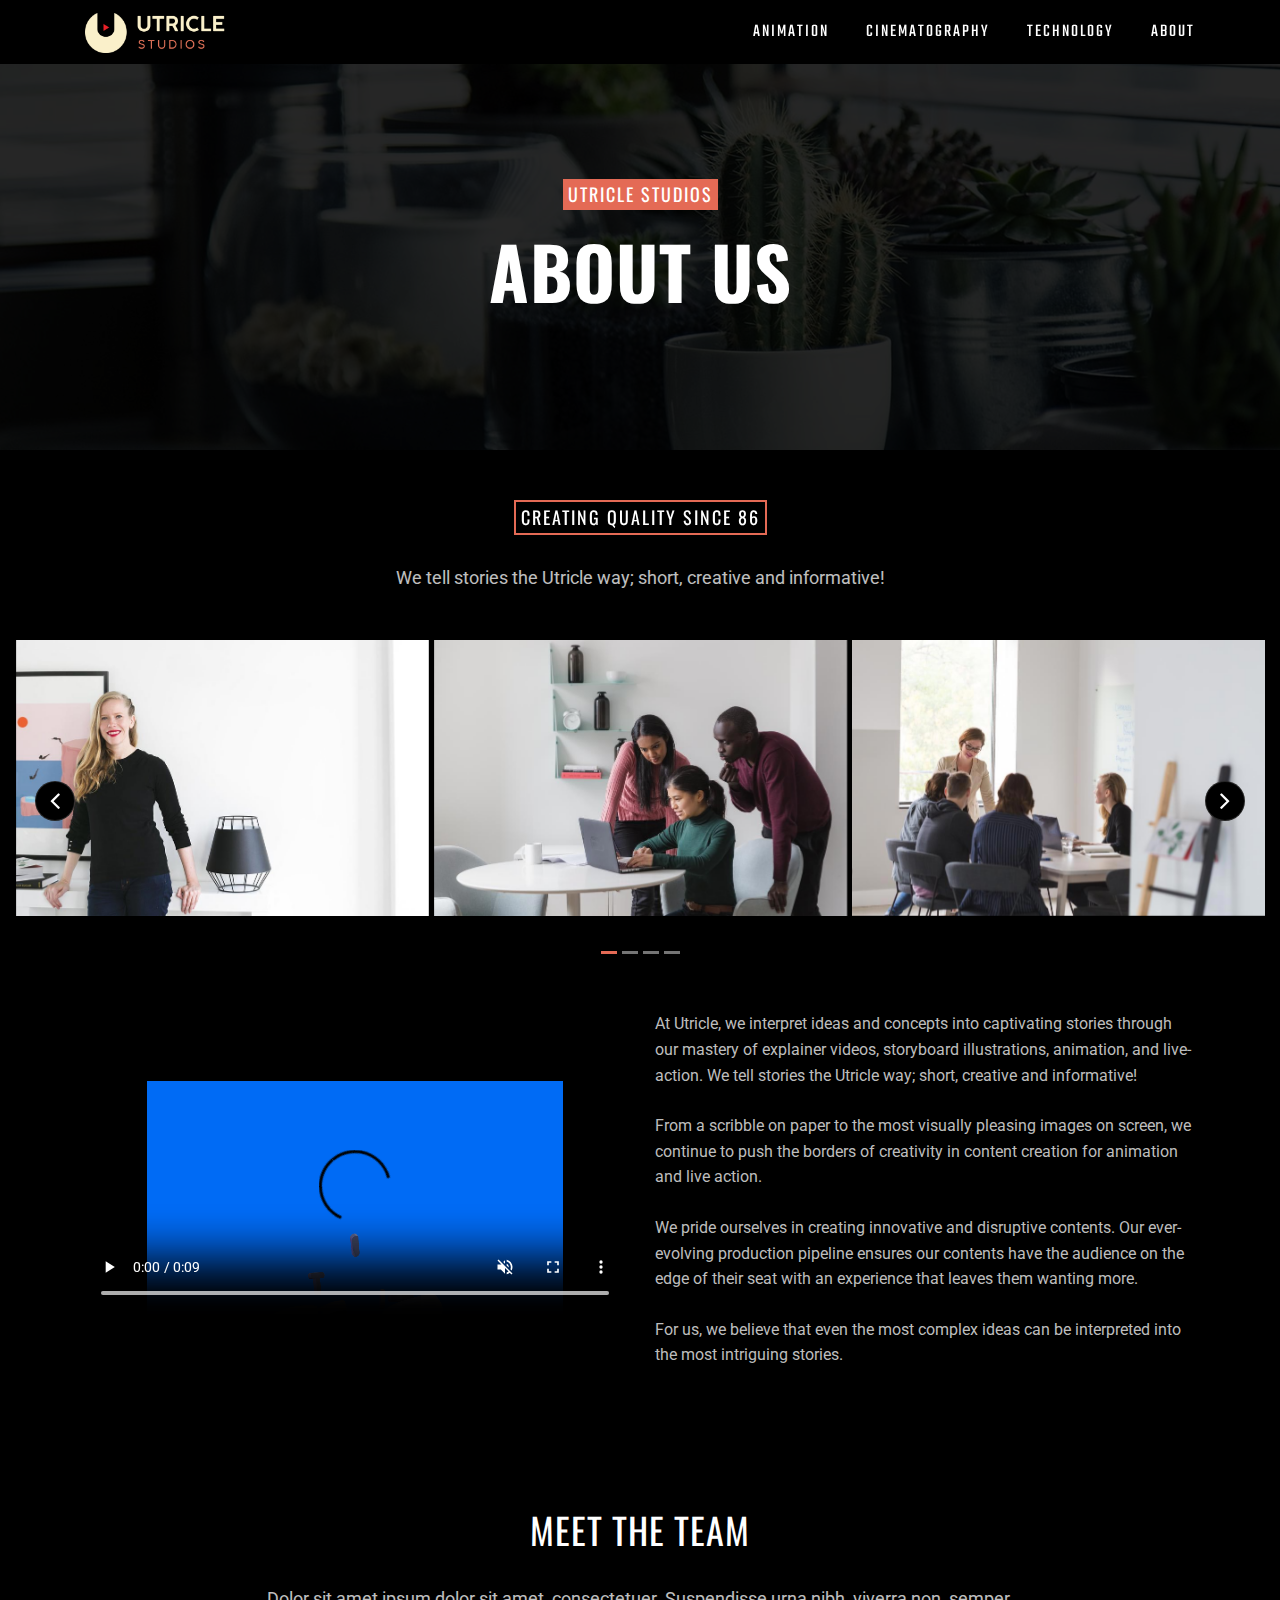
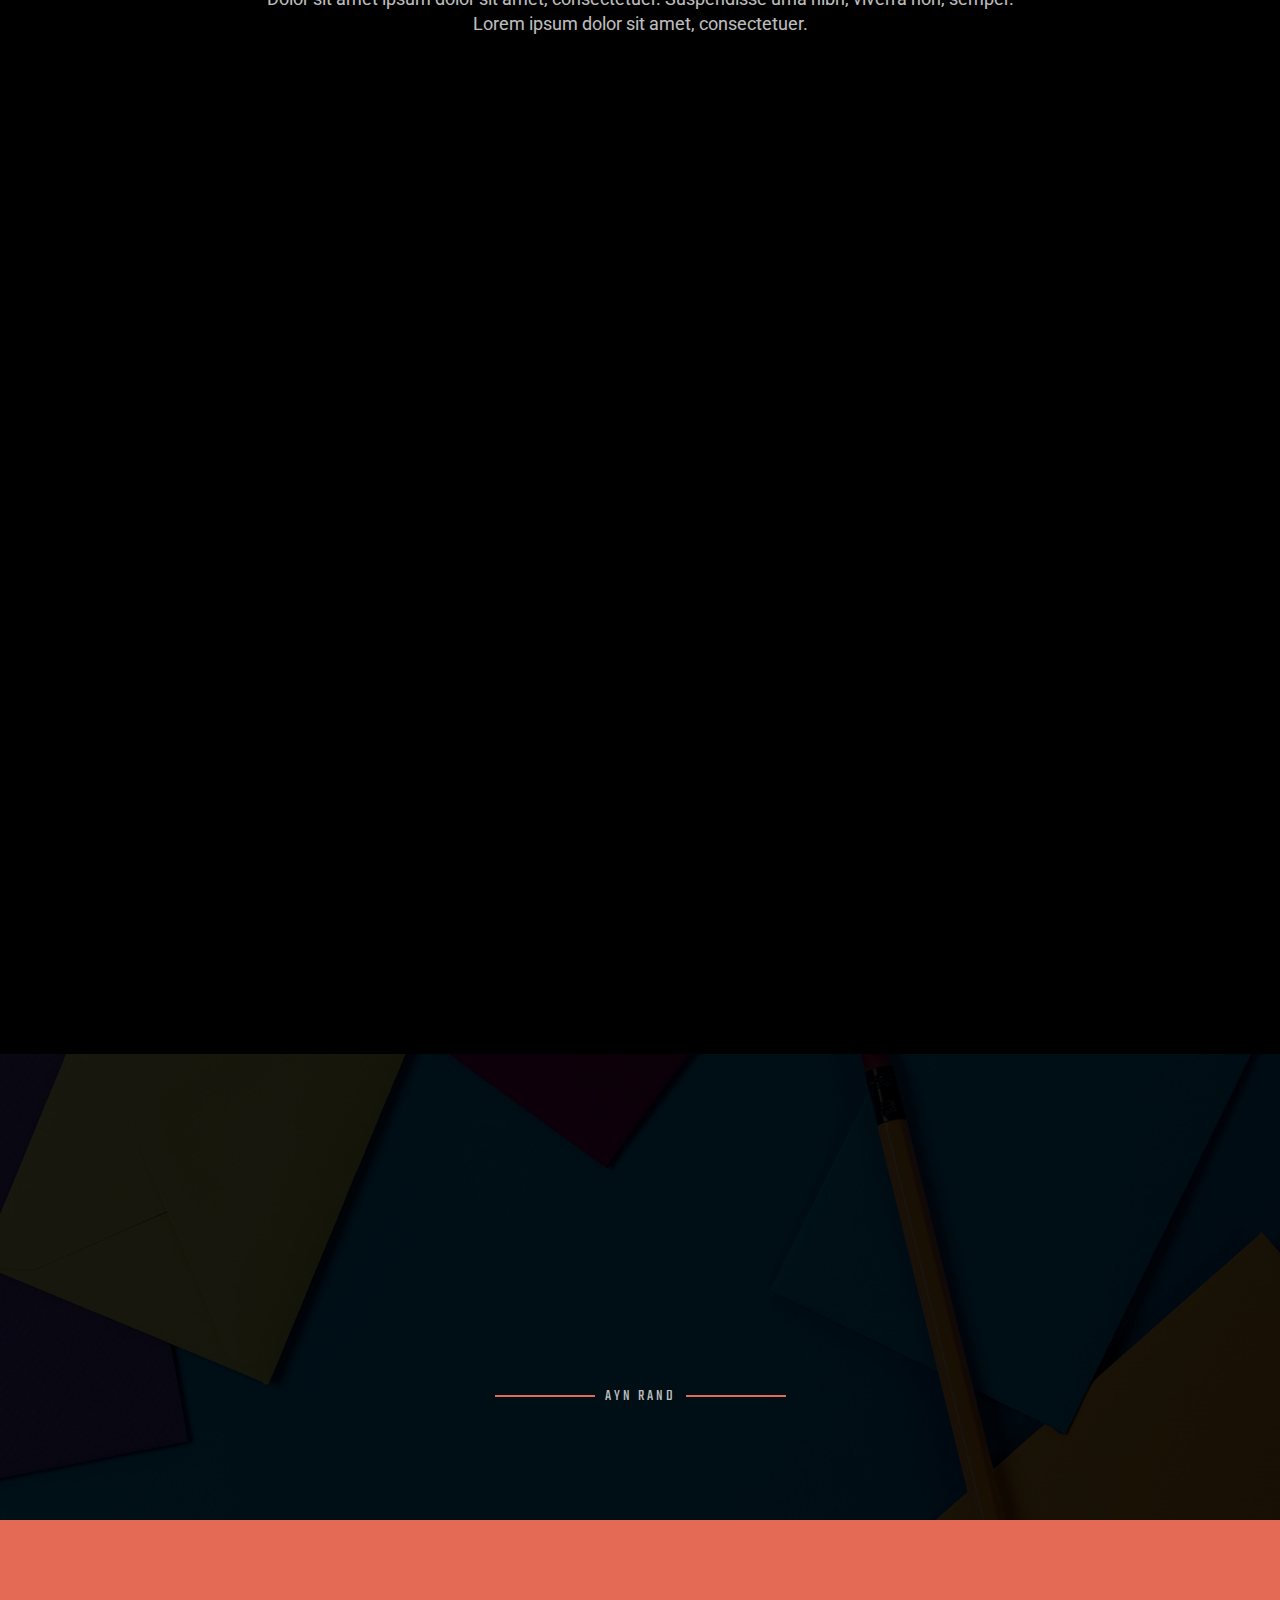
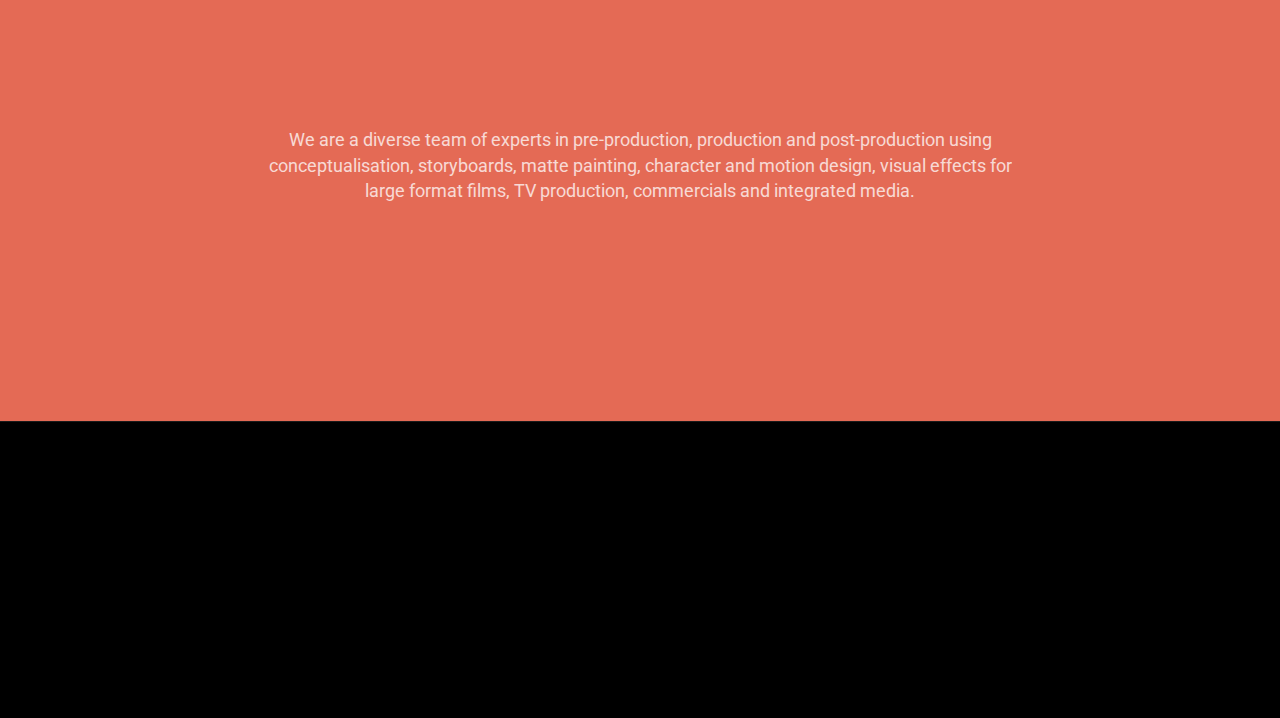
==== commit 04e5f024: "second commit" ====
--- a/about.html
+++ b/about.html
@@ -1,6 +1,5 @@
 <!DOCTYPE html>
 <html lang="en-US">
-
 
 <head>
 <meta charset="utf-8">
@@ -52,36 +51,39 @@
                 <nav id="site-navigation" class="main-navigation">
                     <ul id="primary-menu" class="menu alt-font">
                         <li class="has-children">
-                        <a href="#" class="on-page"><span data-background-text="Short films">Short films</span></a>
+                        <a href="index.html" class="on-page"><span data-background-text="Animation">Animation</span></a>
                             <ul>
                                 <li><a href="explainers.html">Explainers</a></li>
-                                <li><a href="campaigns.html">Campaigns</a></li>
+                                <li><a href="index-alt.html">Feature films</a></li>
+                                <li><a href="index-alt.html">TV Series</a></li>
                             </ul>
                         </li>
                         <li class="has-children">
-                            <a href="#" class="on-page"><span data-background-text="Feature films">Feature films</span></a>
+                            <a href="index.html" class="on-page"><span data-background-text="Cinematography">Cinematography</span></a>
                             <ul>
-                                <li><a href="gammy.html">Gammy</a></li>
+                                <li><a href="gammy.html">Short films</a></li>
+                                <li><a href="gammy.html">Feature films</a></li>
+                                <li><a href="gammy.html">TV series</a></li>
                             </ul>
                         </li>
                         <li class="has-children">
-                            <a href="#" class="on-page"><span data-background-text="Tv series">Tv series</span></a>
+                            <a href="index.html" class="on-page"><span data-background-text="Technology">Technology</span></a>
                             <ul>
-                                <li><a href="cluckstars.html">Cluckstars</a></li>
-                                <li><a href="bubblies.html">Bubblies</a></li>
+                                <li><a href="index.html">Render farm</a></li>
+                                <li><a href="index.html">Motion Capture</a></li>
                             </ul>
                         </li>
-                        <li class="has-children">
-                            <a href="#" class="on-page"><span data-background-text="Documentaries">Documentaries</span></a>
+                        <!-- <li class="has-children">
+                            <a href="index.html" class="on-page"><span data-background-text="Documentaries">Documentaries</span></a>
                             <ul>
-                                <li><a href="asiwaju.html">Asiwaju</a></li>
+                                <li><a href="index.html">Asiwaju</a></li>
                             </ul>
-                        </li>
-                        <li class="active">
+                        </li> -->
+                        <li>
                         <a href="about.html"><span data-background-text="ABOUT">About</span></a>
                         </li>
                     </ul>
-                </nav>
+                    </nav>
         <!-- mobile navigation -->
         <nav id="mobile-navigation" class="alt-font">
         </nav>
